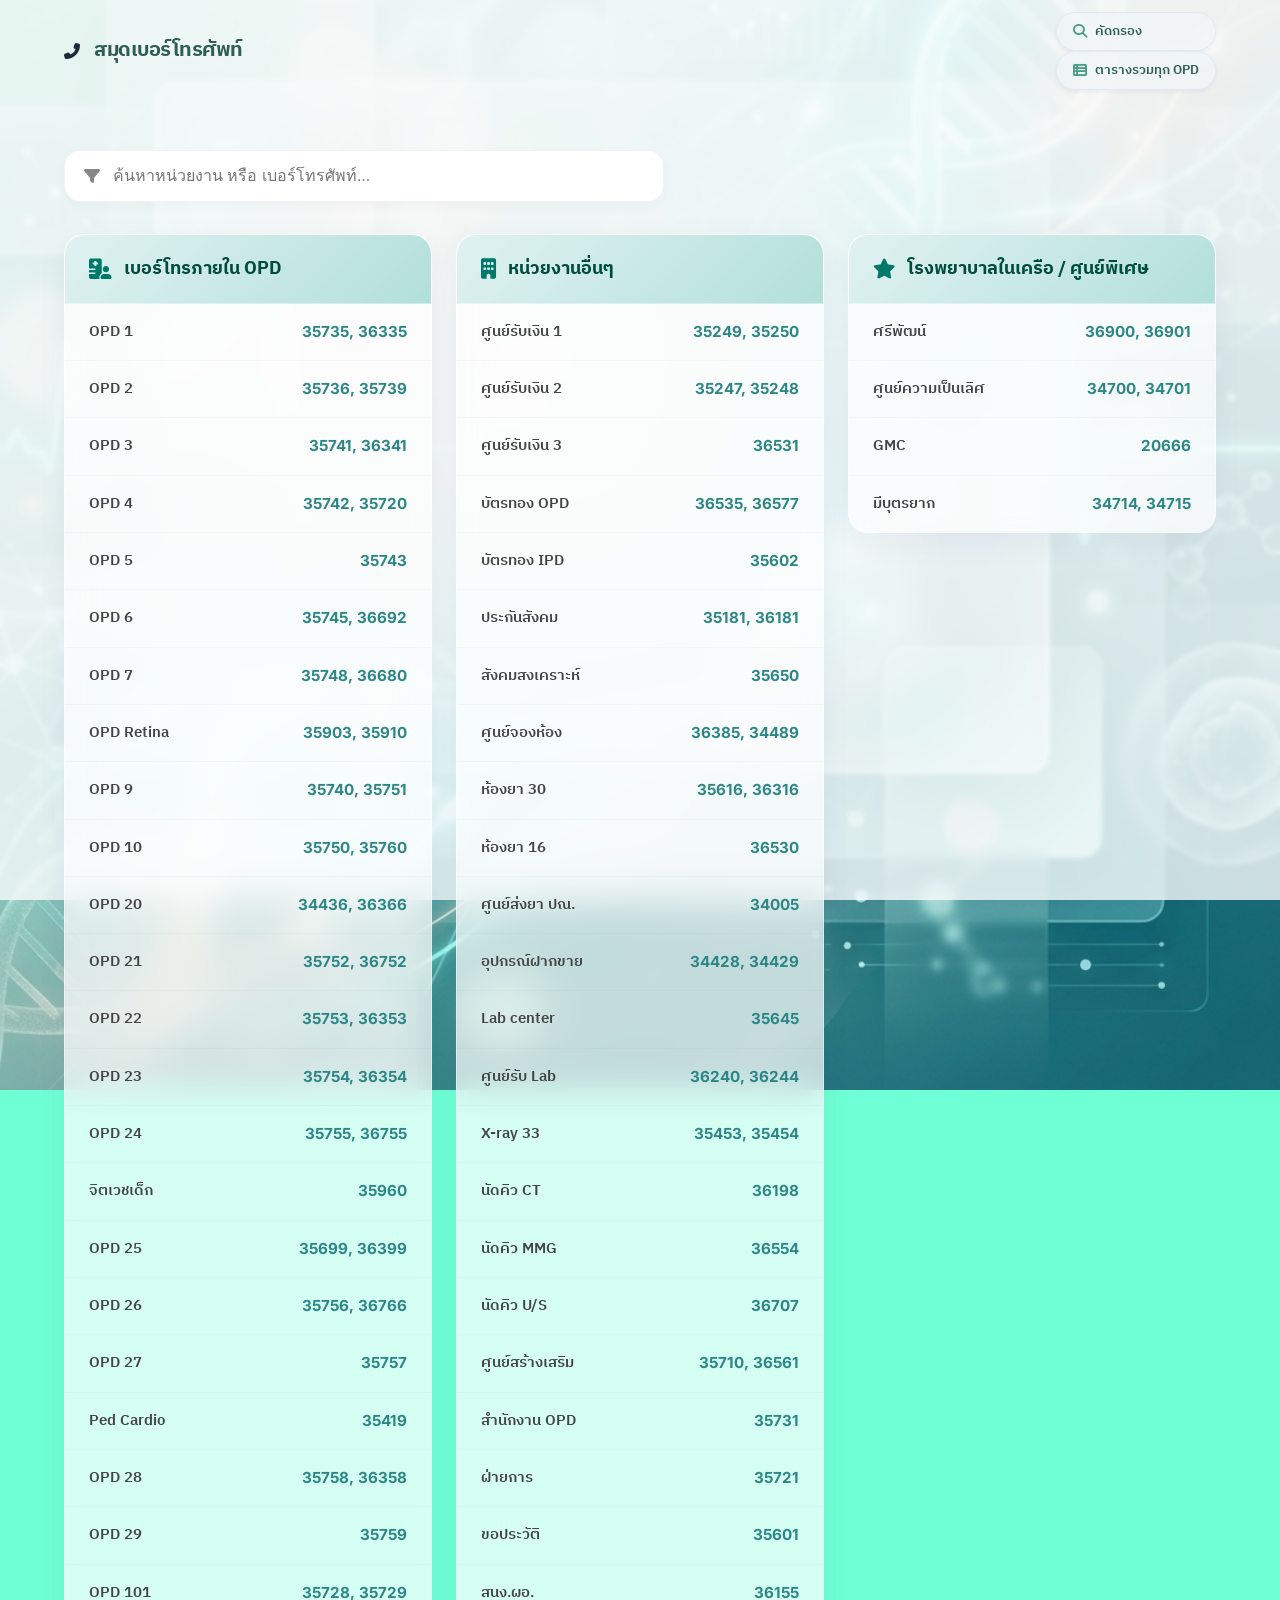
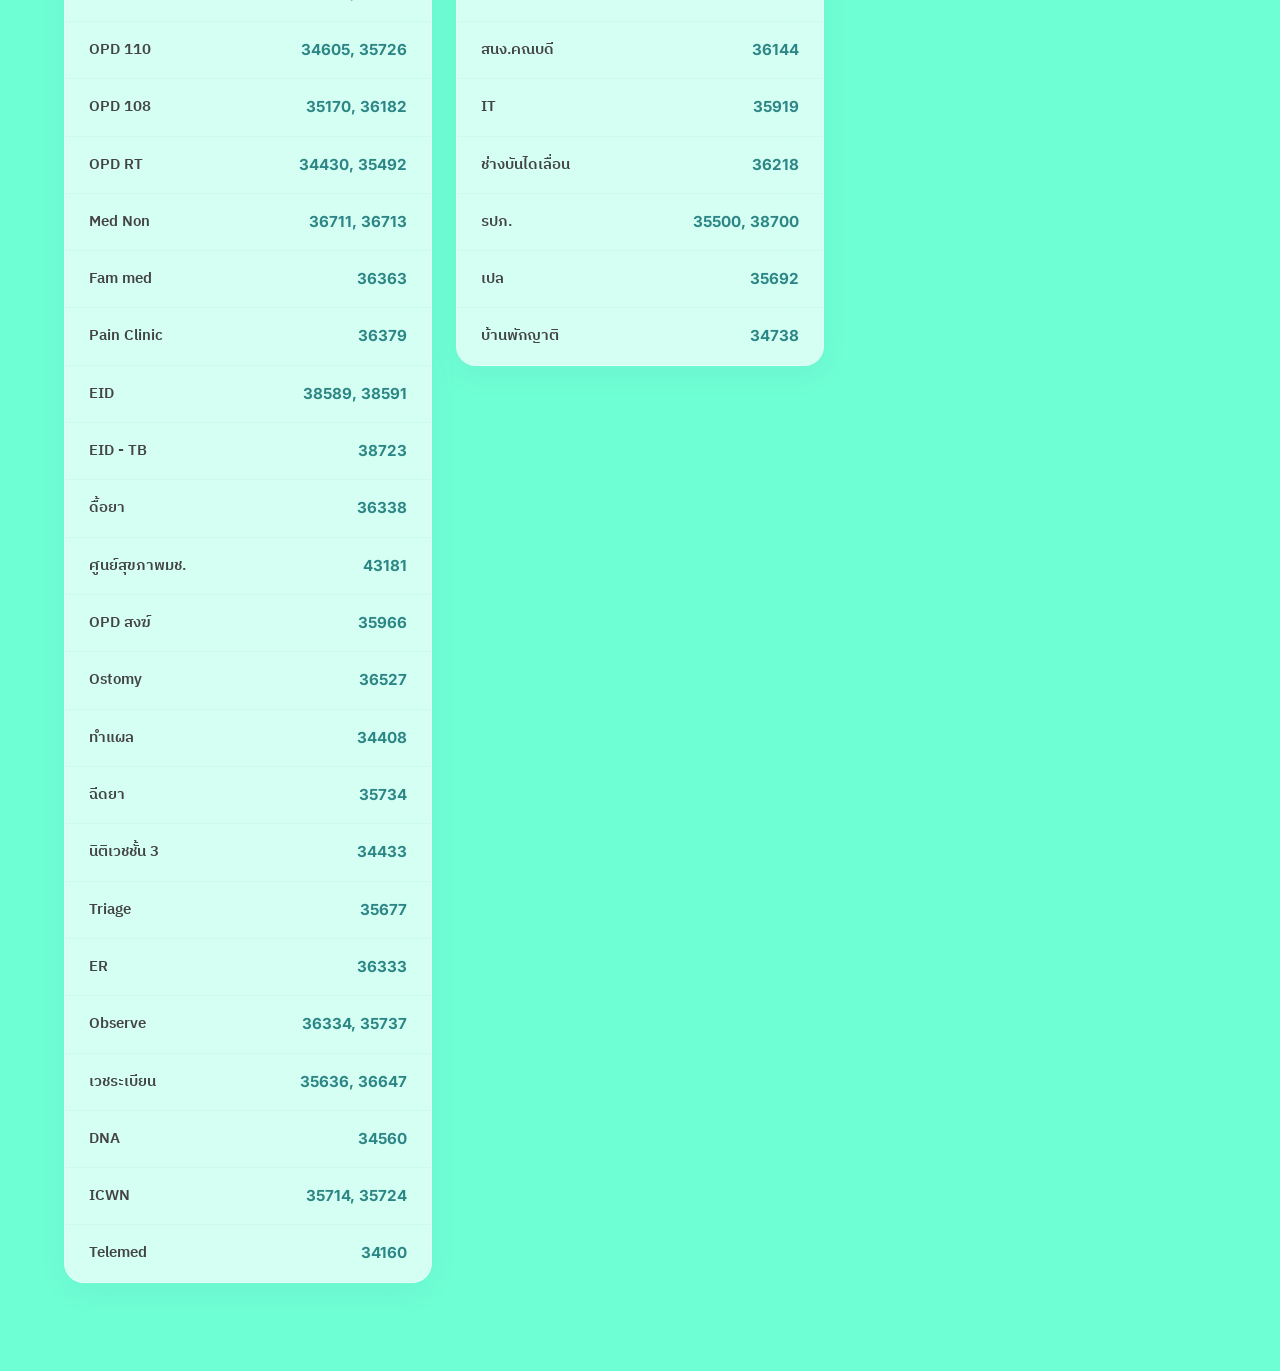
==== directory.html @ 254104d0 "Add files via upload" ====
<!DOCTYPE html>
<html lang="th">

<head>
    <meta charset="UTF-8">
    <meta name="viewport" content="width=device-width, initial-scale=1.0">
    <title>สมุดเบอร์โทรศัพท์ - Smart Screening</title>
    <link rel="stylesheet" href="style.css">
    <link rel="stylesheet" href="https://cdnjs.cloudflare.com/ajax/libs/font-awesome/6.4.0/css/all.min.css">
    <link rel="icon" type="image/png" href="favicon.png">
    <link href="https://fonts.googleapis.com/css2?family=IBM+Plex+Sans+Thai:wght@300;400;500;600;700&family=Inter:wght@300;400;500;600;700&display=swap" rel="stylesheet">
    <style>
        .directory-container {
            display: grid;
            grid-template-columns: repeat(3, 1fr);
            gap: 24px;
            margin-bottom: 40px;
            margin-top: 20px;
        }

        .directory-section {
            background: rgba(255, 255, 255, 0.7);
            backdrop-filter: blur(16px);
            -webkit-backdrop-filter: blur(16px);
            border: 1px solid rgba(255, 255, 255, 0.4);
            border-radius: 1.25rem;
            box-shadow: 0 8px 32px rgba(31, 38, 135, 0.05);
            overflow: hidden;
            height: fit-content;
            transition: all 0.3s cubic-bezier(0.34, 1.56, 0.64, 1);
        }

        .directory-section:hover {
            transform: translateY(-8px);
            border-color: #79d2bd;
            box-shadow: 0 20px 40px rgba(74, 157, 134, 0.12);
        }

        .directory-header {
            background: linear-gradient(135deg, #e0f2f1, #b2dfdb);
            padding: 1.25rem 1.5rem;
            border-bottom: 1px solid rgba(255, 255, 255, 0.3);
            display: flex;
            align-items: center;
            gap: 12px;
        }

        .directory-header i {
            color: #00796b;
            font-size: 1.25rem;
        }

        .directory-header h3 {
            font-family: 'IBM Plex Sans Thai', sans-serif;
            font-size: 1.1rem;
            font-weight: 700;
            color: #004d40;
            margin: 0;
        }

        .directory-table {
            width: 100%;
            border-collapse: collapse;
        }

        .directory-table tr {
            border-bottom: 1px solid rgba(74, 157, 134, 0.05);
            transition: background 0.2s;
        }

        .directory-table tr:hover {
            background: rgba(255, 255, 255, 0.5);
        }

        .directory-table tr:last-child {
            border-bottom: none;
        }

        .directory-table td {
            padding: 1rem 1.5rem;
            font-size: 0.95rem;
        }

        .dept-col {
            font-family: 'IBM Plex Sans Thai', sans-serif;
            color: #444;
            font-weight: 600;
            width: 55%;
        }

        .phone-col {
            text-align: right;
            font-family: 'Inter', sans-serif;
            color: #2d8686;
            font-weight: 700;
            white-space: nowrap;
        }

        .directory-search-container {
            margin-bottom: 2rem;
            max-width: 600px;
        }

        .directory-search-wrapper {
            position: relative;
        }

        .directory-search-wrapper i {
            position: absolute;
            left: 1.25rem;
            top: 50%;
            transform: translateY(-50%);
            color: #888;
        }

        .directory-search-input {
            width: 100%;
            padding: 1rem 1rem 1rem 3rem;
            border-radius: 1rem;
            border: 1px solid rgba(0, 0, 0, 0.05);
            background: white;
            font-size: 1rem;
            outline: none;
            transition: all 0.3s ease;
            box-shadow: 0 4px 12px rgba(0, 0, 0, 0.03);
        }

        .directory-search-input:focus {
            box-shadow: 0 8px 24px rgba(74, 157, 134, 0.15);
            border-color: #79d2bd;
        }

        @media (max-width: 1100px) {
            .directory-container {
                grid-template-columns: repeat(2, 1fr);
            }
        }

        @media (max-width: 768px) {
            .directory-container {
                grid-template-columns: 1fr;
            }
        }
    </style>
</head>

<body>
    <header class="top-bar">
        <div class="top-bar-inner">
            <div class="top-bar-left">
                <div class="brand">
                    <i class="fa-solid fa-phone-flip"></i>
                    <h1>สมุดเบอร์โทรศัพท์</h1>
                </div>
            </div>
            <div class="top-bar-right">
                <div class="nav-links">
                    <a href="index.html" class="nav-link">
                        <i class="fas fa-search"></i> คัดกรอง
                    </a>
                    <a href="summary.html" class="nav-link">
                        <i class="fas fa-th-list"></i> ตารางรวมทุก OPD
                    </a>
                </div>
            </div>
        </div>
    </header>

    <main id="app">
        <div class="directory-search-container">
            <div class="directory-search-wrapper">
                <i class="fas fa-filter"></i>
                <input type="text" id="directory-search" class="directory-search-input"
                    placeholder="ค้นหาหน่วยงาน หรือ เบอร์โทรศัพท์...">
            </div>
        </div>

        <div class="directory-container" id="directory-content">
            <!-- Sections will be injected here -->
        </div>
    </main>

    <script>
        document.addEventListener('DOMContentLoaded', function () {
            // Standalone Data
            const appData = {
    "conditions": [
        {
            "opd": "1",
            "day_week": "",
            "clinic": "Sx.Plastic",
            "diagnosis": "Keloid ทั่วร่างกาย"
        },
        {
            "opd": "1",
            "day_week": "",
            "clinic": "Sx.Plastic",
            "diagnosis": "จี้ไฝ\/หูด ที่อยู่บริเวณใบหน้าทั้งหมด"
        },
        {
            "opd": "1",
            "day_week": "",
            "clinic": "Sx.Plastic",
            "diagnosis": "ก้อนบริเวณใบหน้าทั้งหมด"
        },
        {
            "opd": "1",
            "day_week": "",
            "clinic": "Sx.Plastic",
            "diagnosis": "ปวดกราม\/ขากรรไกร"
        },
        {
            "opd": "1",
            "day_week": "",
            "clinic": "Sx.Plastic",
            "diagnosis": "Clef lip Clef palate"
        },
        {
            "opd": "1",
            "day_week": "Tuesday",
            "clinic": "",
            "diagnosis": "ไฝ\/ติ่งเนื้อ\/ปานดำ บริเวณใบหน้า"
        },
        {
            "opd": "1",
            "day_week": "Thursday",
            "clinic": "",
            "diagnosis": "ไฝ\/ติ่งเนื้อ\/ปานดำ บริเวณใบหน้า"
        },
        {
            "opd": "1",
            "day_week": "Tuesday",
            "clinic": "",
            "diagnosis": "หูดบริเวณมือ"
        },
        {
            "opd": "1",
            "day_week": "Thursday",
            "clinic": "",
            "diagnosis": "หูดบริเวณมือ"
        },
        {
            "opd": "1",
            "day_week": "",
            "clinic": "Sx.Plastic",
            "diagnosis": "ก้อนบริเวณใบหน้าทั้งหมดตัดที่แนวผม"
        },
        {
            "opd": "1",
            "day_week": "",
            "clinic": "Sx.Plastic",
            "diagnosis": "ก้อนบริเวณใบหู"
        },
        {
            "opd": "1",
            "day_week": "",
            "clinic": "Sx.Plastic",
            "diagnosis": "ก้อนบริเวณมือตัดที่ข้อมือ* สัปดาห์ที่สาย HAND เป็น Plastic *"
        },
        {
            "opd": "1",
            "day_week": "",
            "clinic": "Sx.Plastic",
            "diagnosis": "สาย HAND : มือและข้อมือ"
        },
        {
            "opd": "2",
            "day_week": "",
            "clinic": "Uro.Ped",
            "diagnosis": "Hypospadias"
        },
        {
            "opd": "2",
            "day_week": "",
            "clinic": "Uro.Ped",
            "diagnosis": "Epispadias"
        },
        {
            "opd": "2",
            "day_week": "",
            "clinic": "Uro.Ped",
            "diagnosis": "Phimosis"
        },
        {
            "opd": "2",
            "day_week": "",
            "clinic": "Uro.Ped",
            "diagnosis": "Undescended Testis"
        },
        {
            "opd": "2",
            "day_week": "",
            "clinic": "Uro.Ped",
            "diagnosis": "Circumcision"
        },
        {
            "opd": "2",
            "day_week": "",
            "clinic": "Neuro.Sx",
            "diagnosis": "embolization"
        },
        {
            "opd": "2",
            "day_week": "",
            "clinic": "Neuro.Sx",
            "diagnosis": "Brain tumor \/ ก้อนต่างๆในสมอง"
        },
        {
            "opd": "2",
            "day_week": "",
            "clinic": "Neuro.Sx",
            "diagnosis": "Trauma > 24 ชม. ที่มีประวัติศีรษะกระแทก"
        },
        {
            "opd": "2",
            "day_week": "",
            "clinic": "Neuro.Sx",
            "diagnosis": "Epilepsy refer for Sx."
        },
        {
            "opd": "2",
            "day_week": "",
            "clinic": "Uro.Sx.",
            "diagnosis": "เปลี่ยนสาย Foley's cath อย่างเดียว (เคสเดิม)"
        },
        {
            "opd": "2",
            "day_week": "",
            "clinic": "Uro.Sx.",
            "diagnosis": "เคสใหม่ : Retained foley's cath จากห้องไหนให้ส่งกลับห้องเดิมเพื่อพิจารณา"
        },
        {
            "opd": "2",
            "day_week": "",
            "clinic": "Uro.Sx.",
            "diagnosis": "นิ่วทางเดินปัสสาวะ : รับเฉพาะ มีประวัติการรักษา \/ บันทึกข้อความ \/ ผลยืนยันว่าเป็นนิวทางเดินปัสสาวะจริง"
        },
        {
            "opd": "2",
            "day_week": "",
            "clinic": "Uro.Sx.",
            "diagnosis": "ปัสสาวะแสบขัด"
        },
        {
            "opd": "2",
            "day_week": "",
            "clinic": "Uro.Sx.",
            "diagnosis": "ปัสสาวะปนเลือด"
        },
        {
            "opd": "2",
            "day_week": "",
            "clinic": "Uro.Sx.",
            "diagnosis": "BPH"
        },
        {
            "opd": "2",
            "day_week": "",
            "clinic": "Uro.Sx.",
            "diagnosis": "CA"
        },
        {
            "opd": "2",
            "day_week": "Wednesday",
            "clinic": "",
            "diagnosis": "หูดบริเวณอวัยวะเพศชาย"
        },
        {
            "opd": "2",
            "day_week": "Thursday",
            "clinic": "",
            "diagnosis": "หูดบริเวณอวัยวะเพศชาย"
        },
        {
            "opd": "2",
            "day_week": "Wednesday",
            "clinic": "",
            "diagnosis": "Gonorrhea : ชาย"
        },
        {
            "opd": "2",
            "day_week": "Thursday",
            "clinic": "",
            "diagnosis": "Gonorrhea : ชาย"
        },
        {
            "opd": "3",
            "day_week": "Monday",
            "clinic": "",
            "diagnosis": "หูดบริเวณอวัยวะเพศหญิง"
        },
        {
            "opd": "3",
            "day_week": "Wednesday",
            "clinic": "",
            "diagnosis": "หูดบริเวณอวัยวะเพศหญิง"
        },
        {
            "opd": "3",
            "day_week": "Friday",
            "clinic": "",
            "diagnosis": "หูดบริเวณอวัยวะเพศหญิง"
        },
        {
            "opd": "3",
            "day_week": "Monday",
            "clinic": "",
            "diagnosis": "Gonorrhea : หญิง"
        },
        {
            "opd": "3",
            "day_week": "Wednesday",
            "clinic": "",
            "diagnosis": "Gonorrhea : หญิง"
        },
        {
            "opd": "3",
            "day_week": "Friday",
            "clinic": "",
            "diagnosis": "Gonorrhea : หญิง"
        },
        {
            "opd": "3",
            "day_week": "",
            "clinic": "Gyne",
            "diagnosis": "ปวดหน่วงท้องน้อย (ไม่มี ปัสสาวะแสบขัดร่วม)"
        },
        {
            "opd": "3",
            "day_week": "",
            "clinic": "Gyne",
            "diagnosis": "เลือดออกวางช่องคลอด"
        },
        {
            "opd": "3",
            "day_week": "",
            "clinic": "Gyne",
            "diagnosis": "ตรวจภายในประจำปี"
        },
        {
            "opd": "3",
            "day_week": "",
            "clinic": "Gyne",
            "diagnosis": "UPT positive มีเลือดออกทางช่องคลอดแต่ยังไม่ได้ฝากครรภ์"
        },
        {
            "opd": "3",
            "day_week": "",
            "clinic": "Gyne",
            "diagnosis": "Herpes"
        },
        {
            "opd": "3",
            "day_week": "",
            "clinic": "Gyne",
            "diagnosis": "Cyst"
        },
        {
            "opd": "3",
            "day_week": "",
            "clinic": "Gyne",
            "diagnosis": "ประจำเดือน \/ ตกขาวผิดปกติ"
        },
        {
            "opd": "3",
            "day_week": "",
            "clinic": "Gyne",
            "diagnosis": "หูด"
        },
        {
            "opd": "3",
            "day_week": "",
            "clinic": "Gyne",
            "diagnosis": "คลำพบก้อนบริเวณอวัยวะเพศ"
        },
        {
            "opd": "3",
            "day_week": "",
            "clinic": "Gyne",
            "diagnosis": "คลำพบก้อนบริเวณขาหนีบในตำแหน่งใกล้อวัยวะเพศ"
        },
        {
            "opd": "3",
            "day_week": "",
            "clinic": "Onco Gyne",
            "diagnosis": "Refer for CMT"
        },
        {
            "opd": "3",
            "day_week": "",
            "clinic": "Onco Gyne",
            "diagnosis": "Refer for Sx."
        },
        {
            "opd": "4",
            "day_week": "",
            "clinic": "ANC",
            "diagnosis": "ฝากครรภ์"
        },
        {
            "opd": "4",
            "day_week": "",
            "clinic": "ANC",
            "diagnosis": "U\/S"
        },
        {
            "opd": "4",
            "day_week": "",
            "clinic": "ANC",
            "diagnosis": "Amniocentesis"
        },
        {
            "opd": "4",
            "day_week": "",
            "clinic": "ANC",
            "diagnosis": "Cordocentesis"
        },
        {
            "opd": "4",
            "day_week": "",
            "clinic": "ANC",
            "diagnosis": "ให้คำปรึกษากรณีตั้งครรภ์ไม่พร้อม"
        },
        {
            "opd": "5",
            "day_week": "",
            "clinic": "Uro Gyne",
            "diagnosis": "POP"
        },
        {
            "opd": "5",
            "day_week": "",
            "clinic": "Uro Gyne",
            "diagnosis": "Cystocele"
        },
        {
            "opd": "5",
            "day_week": "",
            "clinic": "Uro Gyne",
            "diagnosis": "Vaginal stenosis"
        },
        {
            "opd": "5",
            "day_week": "",
            "clinic": "Uro Gyne",
            "diagnosis": "Uterine prolapse"
        },
        {
            "opd": "5",
            "day_week": "",
            "clinic": "Uro Gyne",
            "diagnosis": "Refer for Hysteroscopy"
        },
        {
            "opd": "5",
            "day_week": "",
            "clinic": "Uro Gyne",
            "diagnosis": "Refer for Cystectomy"
        },
        {
            "opd": "5",
            "day_week": "",
            "clinic": "Uro Gyne",
            "diagnosis": "Refer for Pessary"
        },
        {
            "opd": "5",
            "day_week": "",
            "clinic": "วางแผนครอบครัว",
            "diagnosis": "เตรียมความพร้อมก่อนมีบุตร"
        },
        {
            "opd": "5",
            "day_week": "",
            "clinic": "วางแผนครอบครัว",
            "diagnosis": "คุมกำเนิดมาตลอดเตรียมวางแผนมีบุตร"
        },
        {
            "opd": "6",
            "day_week": "",
            "clinic": "ภูมิแพ้",
            "diagnosis": "ภูมิแพ้ในระบบทางเดินหายใจ"
        },
        {
            "opd": "6",
            "day_week": "",
            "clinic": "ภูมิแพ้",
            "diagnosis": "ปรึกษาเรื่องการผ่าตัด Thyroid"
        },
        {
            "opd": "6",
            "day_week": "",
            "clinic": "ภูมิแพ้",
            "diagnosis": "ปรึกษาเรื่องการผ่าตัด Tonsils"
        },
        {
            "opd": "6",
            "day_week": "",
            "clinic": "ภูมิแพ้",
            "diagnosis": "ต่อม Adenoid โต"
        },
        {
            "opd": "6",
            "day_week": "",
            "clinic": "ภูมิแพ้",
            "diagnosis": "ผู้ป่วยมีอาการในระบบทางเดินหายใจที่ไม่มีไข้ร่วม"
        },
        {
            "opd": "6",
            "day_week": "",
            "clinic": "ภูมิแพ้",
            "diagnosis": "Skin Test - มีเฉพาะ test พื้นฐาน 9 test"
        },
        {
            "opd": "6",
            "day_week": "",
            "clinic": "ENT Ped",
            "diagnosis": "ปรึกษาเรื่องการผ่าตัด Thyid"
        },
        {
            "opd": "6",
            "day_week": "",
            "clinic": "ENT Ped",
            "diagnosis": "ปรึกษาเรื่องการผ่าตัด Tonsils"
        },
        {
            "opd": "6",
            "day_week": "",
            "clinic": "ENT Ped",
            "diagnosis": "ต่อม Adenoid โต"
        },
        {
            "opd": "6",
            "day_week": "",
            "clinic": "ENT Ped",
            "diagnosis": "ผู้ป่วยมีอาการในระบบทางเดินหายใจที่ไม่มีไข้ร่วม"
        },
        {
            "opd": "6",
            "day_week": "",
            "clinic": "นอนกรน OSA",
            "diagnosis": "Sleep test"
        },
        {
            "opd": "6",
            "day_week": "",
            "clinic": "นอนกรน OSA",
            "diagnosis": "นอนกรน"
        },
        {
            "opd": "6",
            "day_week": "",
            "clinic": "นอนกรน OSA",
            "diagnosis": "หยุดหายใจขณะหลับ"
        },
        {
            "opd": "6",
            "day_week": "",
            "clinic": "นอนกรน OSA",
            "diagnosis": "CPAP"
        },
        {
            "opd": "6",
            "day_week": "",
            "clinic": "ENT Tumor",
            "diagnosis": "มะเร็ง หู คอ จมูก"
        },
        {
            "opd": "6",
            "day_week": "",
            "clinic": "ENT Tumor",
            "diagnosis": "ก้อนบริเวณคอด้านหน้า"
        },
        {
            "opd": "6",
            "day_week": "",
            "clinic": "Sinus",
            "diagnosis": "Sinusitis"
        },
        {
            "opd": "6",
            "day_week": "",
            "clinic": "Sinus",
            "diagnosis": "ปรึกษาเรื่องการผ่าตัด Sinus"
        },
        {
            "opd": "6",
            "day_week": "",
            "clinic": "Sinus",
            "diagnosis": "ปรึกษาเรื่องการผ่าตัด Thyroid"
        },
        {
            "opd": "6",
            "day_week": "",
            "clinic": "Sinus",
            "diagnosis": "ปรึกษาเรื่องการผ่าตัด Tonsils"
        },
        {
            "opd": "6",
            "day_week": "",
            "clinic": "Sinus",
            "diagnosis": "ต่อม Adenoid โต"
        },
        {
            "opd": "6",
            "day_week": "",
            "clinic": "Sinus",
            "diagnosis": "ผู้ป่วยมีอาการในระบบทางเดินหายใจที่ไม่มีไข้ร่วม"
        },
        {
            "opd": "6",
            "day_week": "",
            "clinic": "โสตประสาทหู",
            "diagnosis": "การได้ยินลดลง"
        },
        {
            "opd": "6",
            "day_week": "",
            "clinic": "โสตประสาทหู",
            "diagnosis": "มีเสียงดังในหู่"
        },
        {
            "opd": "6",
            "day_week": "",
            "clinic": "โสตประสาทหู",
            "diagnosis": "Otitis"
        },
        {
            "opd": "6",
            "day_week": "",
            "clinic": "โสตประสาทหู",
            "diagnosis": "Otorrhea"
        },
        {
            "opd": "6",
            "day_week": "",
            "clinic": "โสตประสาทหู",
            "diagnosis": "Peripheral Vertigo"
        },
        {
            "opd": "6",
            "day_week": "",
            "clinic": "เครื่องช่วยฟัง",
            "diagnosis": "รับทั้ง New case และเคสเดิมต้องพบแพทย์เพื่อประเมินการได้ยินก่อน"
        },
        {
            "opd": "7",
            "day_week": "Monday",
            "clinic": "",
            "diagnosis": "ไฝ\/ติ่งเนื้อ ใกล้ดวงตา"
        },
        {
            "opd": "7",
            "day_week": "Tuesday",
            "clinic": "",
            "diagnosis": "ไฝ\/ติ่งเนื้อ ใกล้ดวงตา"
        },
        {
            "opd": "7",
            "day_week": "Wednesday",
            "clinic": "",
            "diagnosis": "ไฝ\/ติ่งเนื้อ ใกล้ดวงตา"
        },
        {
            "opd": "7",
            "day_week": "Friday",
            "clinic": "",
            "diagnosis": "ไฝ\/ติ่งเนื้อ ใกล้ดวงตา"
        },
        {
            "opd": "Retina",
            "day_week": "",
            "clinic": "จอประสาทตา",
            "diagnosis": "IOL Subluxation"
        },
        {
            "opd": "Retina",
            "day_week": "",
            "clinic": "จอประสาทตา",
            "diagnosis": "IOFB"
        },
        {
            "opd": "Retina",
            "day_week": "",
            "clinic": "จอประสาทตา",
            "diagnosis": "Endophthalmitis"
        },
        {
            "opd": "Retina",
            "day_week": "",
            "clinic": "จอประสาทตา",
            "diagnosis": "DR:Diabetic Retinopathy"
        },
        {
            "opd": "Retina",
            "day_week": "",
            "clinic": "จอประสาทตา",
            "diagnosis": "DME : Diabetic Macular Edema"
        },
        {
            "opd": "Retina",
            "day_week": "",
            "clinic": "จอประสาทตา",
            "diagnosis": "PDR : Proliferative Diabetic Retinopathy"
        },
        {
            "opd": "Retina",
            "day_week": "",
            "clinic": "จอประสาทตา",
            "diagnosis": "MH : Macular Hole"
        },
        {
            "opd": "Retina",
            "day_week": "",
            "clinic": "จอประสาทตา",
            "diagnosis": "RD:Retinal Detachment"
        },
        {
            "opd": "Retina",
            "day_week": "",
            "clinic": "จอประสาทตา",
            "diagnosis": "RRD: : Rhegmatogenous Retinal Detachment"
        },
        {
            "opd": "Retina",
            "day_week": "",
            "clinic": "จอประสาทตา",
            "diagnosis": "ERM : Epiretinal Membrane"
        },
        {
            "opd": "9",
            "day_week": "Monday",
            "clinic": "",
            "diagnosis": "ไฝ\/ติ่งเนื้อ\/หูด ประสงค์รักษาด้วยยา"
        },
        {
            "opd": "9",
            "day_week": "Tuesday",
            "clinic": "",
            "diagnosis": "ไฝ\/ติ่งเนื้อ\/หูด ประสงค์รักษาด้วยยา"
        },
        {
            "opd": "9",
            "day_week": "Wednesday",
            "clinic": "",
            "diagnosis": "ไฝ\/ติ่งเนื้อ\/หูด ประสงค์รักษาด้วยยา"
        },
        {
            "opd": "9",
            "day_week": "Thursday",
            "clinic": "",
            "diagnosis": "ไฝ\/ติ่งเนื้อ\/หูด ประสงค์รักษาด้วยยา"
        },
        {
            "opd": "9",
            "day_week": "Friday",
            "clinic": "",
            "diagnosis": "ไฝ\/ติ่งเนื้อ\/หูด ประสงค์รักษาด้วยยา"
        },
        {
            "opd": "9",
            "day_week": "Tuesday",
            "clinic": "",
            "diagnosis": "Adrenal mass Adrenal Vein Sampling (AVS)"
        },
        {
            "opd": "9",
            "day_week": "Thursday",
            "clinic": "",
            "diagnosis": "Adrenal mass Adrenal Vein Sampling (AVS)"
        },
        {
            "opd": "9",
            "day_week": "Tuesday",
            "clinic": "",
            "diagnosis": "Adrenal mass Biopsy"
        },
        {
            "opd": "9",
            "day_week": "Thursday",
            "clinic": "",
            "diagnosis": "Adrenal mass Biopsy"
        },
        {
            "opd": "9",
            "day_week": "",
            "clinic": "Neuro.Med",
            "diagnosis": "Refer Neuro med มหาราชฯ ครั้งแรก"
        },
        {
            "opd": "9",
            "day_week": "",
            "clinic": "Neuro.Med",
            "diagnosis": "ผู้ป่วยประสงค์ย้ายมารับการรักษาต่อเนื่องเกี่ยวกับ"
        },
        {
            "opd": "9",
            "day_week": "",
            "clinic": "Neuro.Med",
            "diagnosis": "อายุรกรรมทางระบบประสาท เช่น Stroke Dementia"
        },
        {
            "opd": "9",
            "day_week": "",
            "clinic": "Neuro.Med",
            "diagnosis": "Parkinson Migraine เป็นต้น"
        },
        {
            "opd": "9",
            "day_week": "",
            "clinic": "Neuro.Med",
            "diagnosis": "ผู้ป่วยใหม่สงสัยโรคอายุรกรรมทางระบบประสาท"
        },
        {
            "opd": "9",
            "day_week": "",
            "clinic": "Neuro.Med",
            "diagnosis": "ผู้ป่วยเดิม OPD21(Neuro) ผิดนัดเกิน 1 ปี"
        },
        {
            "opd": "9",
            "day_week": "",
            "clinic": "Hemato",
            "diagnosis": "Refer Hemato มหาราชฯ"
        },
        {
            "opd": "9",
            "day_week": "",
            "clinic": "Hemato",
            "diagnosis": "Lab CBC ผิดปกติประสงค์พบแพทย์"
        },
        {
            "opd": "9",
            "day_week": "",
            "clinic": "Hemato",
            "diagnosis": "ผู้ป่วยประสงค์ย้ายมารับการรักษาต่อเนื่องเกี่ยวกับอายุรกรรมโรคเลือด"
        },
        {
            "opd": "9",
            "day_week": "",
            "clinic": "Hemato",
            "diagnosis": "ผู้ป่วยเดิม OPD23(Hemato) ผิดนัดมีอาการ \/ ยาหมด"
        },
        {
            "opd": "9",
            "day_week": "",
            "clinic": "Cardio",
            "diagnosis": "Refer Cardio มหาราชฯ"
        },
        {
            "opd": "9",
            "day_week": "",
            "clinic": "Cardio",
            "diagnosis": "ผล EKG Abnormal"
        },
        {
            "opd": "9",
            "day_week": "",
            "clinic": "Cardio",
            "diagnosis": "ผู้ป่วยประสงค์ย้ายมารับการรักษาต่อเนื่องเกี่ยวกับอายุรกรรมโรคหัวใจ แต่ไม่มีประวัติการักษา \/บันทึกข้อความ \/ หนังสือส่งตัว"
        },
        {
            "opd": "9",
            "day_week": "",
            "clinic": "Cardio",
            "diagnosis": "ผู้ป่วยเดิม OPD22(Cardio) ผิดนัดมีอาการ \/ ยาหมด"
        },
        {
            "opd": "9",
            "day_week": "",
            "clinic": "Endocine",
            "diagnosis": "ผู้ป่วยใหม่ประสงค์ย้ายมารักษาต่อมีเอกสาร refer บันทึกข้อความ \/ ประวัติการรักษาที่ ไม่ได้ระบุ I131"
        },
        {
            "opd": "9",
            "day_week": "",
            "clinic": "Endocine",
            "diagnosis": "โรคอ้วน"
        },
        {
            "opd": "9",
            "day_week": "",
            "clinic": "Endocine",
            "diagnosis": "ผู้ป่วยประสงค์ย้ายมารับการรักษาต่อเนื่องเกี่ยวกับ อายุรกรรมต่อมไร้ท่อหรือไทรอยด์ แต่ไม่มีประวัติการรักษา \/ บันทึกข้อความ \/ หนังสือส่งตัว"
        },
        {
            "opd": "9",
            "day_week": "",
            "clinic": "Onco",
            "diagnosis": "Refer Oncologist"
        },
        {
            "opd": "9",
            "day_week": "",
            "clinic": "Onco",
            "diagnosis": "Multiple metastasis"
        },
        {
            "opd": "9",
            "day_week": "",
            "clinic": "Onco",
            "diagnosis": "CMT"
        },
        {
            "opd": "9",
            "day_week": "",
            "clinic": "Onco",
            "diagnosis": "Systemic therapy"
        },
        {
            "opd": "9",
            "day_week": "",
            "clinic": "Onco",
            "diagnosis": "Target therapy"
        },
        {
            "opd": "9",
            "day_week": "",
            "clinic": "Onco",
            "diagnosis": "New Case CA refer consult for palliative"
        },
        {
            "opd": "9",
            "day_week": "",
            "clinic": "Onco",
            "diagnosis": "New Case CA refer consult for pain clinic"
        },
        {
            "opd": "9",
            "day_week": "",
            "clinic": "Nephro",
            "diagnosis": "Refer Nephro มหาราชฯ"
        },
        {
            "opd": "9",
            "day_week": "",
            "clinic": "Nephro",
            "diagnosis": "ค่าไตผิดปกติประสงค์พบแพทย์"
        },
        {
            "opd": "9",
            "day_week": "",
            "clinic": "Nephro",
            "diagnosis": "ปัสสาวะมีลักษณะผิดปกติ เช่น ปัสสาวะเป็นฟอง ปัสสาวะบ่อย ปัสสาวะสีเข้ม แต่ไม่มี อาการปวดหน่วงท้องน้อย \/ ปัสสาวะแสบขัดร่วม"
        },
        {
            "opd": "9",
            "day_week": "",
            "clinic": "Nephro",
            "diagnosis": "ผู้ป่วยประสงค์ย้ายมารับการรักษาต่อเนื่องเกี่ยวกับอายุรกรรมโรคไต"
        },
        {
            "opd": "9",
            "day_week": "",
            "clinic": "Nephro",
            "diagnosis": "ผู้ป่วยเดิม OPD26(Nephro) ผิดนัดนัดมีอาการ \/ ยาหมด"
        },
        {
            "opd": "9",
            "day_week": "",
            "clinic": "GI",
            "diagnosis": "Refer GI med มหาราชฯ"
        },
        {
            "opd": "9",
            "day_week": "",
            "clinic": "GI",
            "diagnosis": "Stool occult blood positive ประสงค์พบแพทย์"
        },
        {
            "opd": "9",
            "day_week": "",
            "clinic": "GI",
            "diagnosis": "ผู้ป่วยประสงค์ย้ายมารับการรักษาต่อเนื่องเกี่ยวกับอายุรกรรมโรคทางเดินอาหาร"
        },
        {
            "opd": "9",
            "day_week": "",
            "clinic": "GI",
            "diagnosis": "ผู้ป่วยเดิม OPD23(GI) ผิดนัดมีอาการ \/ ยาหมด"
        },
        {
            "opd": "9",
            "day_week": "",
            "clinic": "Rheumato",
            "diagnosis": "Refer Rheumatologist มหาราชฯ"
        },
        {
            "opd": "9",
            "day_week": "",
            "clinic": "Rheumato",
            "diagnosis": "มีอาการปวดข้อต่างๆตามร่างกายหลายข้อร่วมกัน"
        },
        {
            "opd": "9",
            "day_week": "",
            "clinic": "Rheumato",
            "diagnosis": "ผู้ป่วยประสงค์ย้ายมารับการรักษาต่อเนื่องเกี่ยวกับอายุรกรรมโรคข้อและรูมาติสซั่ม"
        },
        {
            "opd": "9",
            "day_week": "",
            "clinic": "Rheumato",
            "diagnosis": "ผู้ป่วยเดิม OPD22(Rheumato) ผิดนัดมีอาการ \/ ยาหมด"
        },
        {
            "opd": "9",
            "day_week": "",
            "clinic": "Chest",
            "diagnosis": "Refer Chest med มหาราชฯ"
        },
        {
            "opd": "9",
            "day_week": "",
            "clinic": "Chest",
            "diagnosis": "ผู้ป่วยประสงค์ย้ายมารับการรักษาต่อเนื่องเกี่ยวกับอายุรกรรมโรคปอด"
        },
        {
            "opd": "9",
            "day_week": "",
            "clinic": "Chest",
            "diagnosis": "ผู้ป่วยเดิม OPD22(Chest) ผิดนัดมีอาการ \/ ยาหมด"
        },
        {
            "opd": "10",
            "day_week": "",
            "clinic": "Spine",
            "diagnosis": "Refer Ortho Spine มหาราชฯ"
        },
        {
            "opd": "10",
            "day_week": "",
            "clinic": "Spine",
            "diagnosis": "กระดูกหลังคด"
        },
        {
            "opd": "10",
            "day_week": "",
            "clinic": "Spine",
            "diagnosis": "กระดูกทับเส้นประสาท"
        },
        {
            "opd": "10",
            "day_week": "",
            "clinic": "Spine",
            "diagnosis": "ผู้ป่วยประสงค์ย้ายมารับการรักษาต่อเนื่องเกี่ยวกับโรคกระดูก ข้อ เอ็น และกล้ามเนื้อ"
        },
        {
            "opd": "10",
            "day_week": "",
            "clinic": "Spine",
            "diagnosis": "ผู้ป่วยเดิม OPD10 ผิดนัดมีอาการ \/ ยาหมด"
        },
        {
            "opd": "10",
            "day_week": "",
            "clinic": "Hand",
            "diagnosis": "Refer Ortho HAND มหาราชฯ"
        },
        {
            "opd": "10",
            "day_week": "",
            "clinic": "Hand",
            "diagnosis": "Lesion บริเวณมือและข้อมือ เช่น ก้อน \/ แผล เป็นต้น"
        },
        {
            "opd": "10",
            "day_week": "",
            "clinic": "Hand",
            "diagnosis": "ผู้ป่วยประสงค์ย้ายมารับการรักษาต่อเนื่องเกี่ยวกับโรคกระดูก ข้อ เอ็น และกล้ามเนื้อ"
        },
        {
            "opd": "10",
            "day_week": "",
            "clinic": "Hand",
            "diagnosis": "ผู้ป่วยเดิม OPD10 ผิดนัดมีอาการ \/ ยาหมด"
        },
        {
            "opd": "10",
            "day_week": "",
            "clinic": "Adult",
            "diagnosis": "Refer Ortho มหาราชฯ"
        },
        {
            "opd": "10",
            "day_week": "",
            "clinic": "Adult",
            "diagnosis": "ปวดเข่า เข่าเสื่อม"
        },
        {
            "opd": "10",
            "day_week": "",
            "clinic": "Adult",
            "diagnosis": "กระดูกพรุน"
        },
        {
            "opd": "10",
            "day_week": "",
            "clinic": "Adult",
            "diagnosis": "ผู้ป่วยประสงค์ย้ายมารับการรักษาต่อเนื่องเกี่ยวกับโรคกระดูก ข้อ เอ็น และกล้ามเนื้อ"
        },
        {
            "opd": "10",
            "day_week": "",
            "clinic": "Adult",
            "diagnosis": "ผู้ป่วยเดิม OPD10 ผิดนัดมีอาการ \/ ยาหมด"
        },
        {
            "opd": "10",
            "day_week": "",
            "clinic": "Trauma",
            "diagnosis": "Refer Ortho Trauma มหาราชฯ"
        },
        {
            "opd": "10",
            "day_week": "",
            "clinic": "Trauma",
            "diagnosis": "กระดูกหักจากการประสบอุบัติเหตุ"
        },
        {
            "opd": "10",
            "day_week": "",
            "clinic": "Trauma",
            "diagnosis": "ACL injury"
        },
        {
            "opd": "10",
            "day_week": "",
            "clinic": "Trauma",
            "diagnosis": "ผู้ป่วยประสงค์ย้ายมารับการรักษาต่อเนื่องเกี่ยวกับโรคกระดูก ข้อ เอ็น และกล้ามเนื้อ"
        },
        {
            "opd": "10",
            "day_week": "",
            "clinic": "Trauma",
            "diagnosis": "ผู้ป่วยเดิม OPD10 ผิดนัดมีอาการ \/ ยาหมด"
        },
        {
            "opd": "10",
            "day_week": "",
            "clinic": "Ortho Tumor",
            "diagnosis": "Refer Ortho Tumor มหาราชฯ"
        },
        {
            "opd": "10",
            "day_week": "",
            "clinic": "Ortho Tumor",
            "diagnosis": "มะเร็งที่มีการแพร่กระจายไปยังกระดูก"
        },
        {
            "opd": "10",
            "day_week": "",
            "clinic": "Ortho Tumor",
            "diagnosis": "ก้อนบริเวณกระดูก"
        },
        {
            "opd": "10",
            "day_week": "",
            "clinic": "Ortho Tumor",
            "diagnosis": "ผู้ป่วยประสงค์ย้ายมารับการรักษาต่อเนื่องเกี่ยวกับโรคกระดูก ข้อ เอ็น และกล้ามเนื้อ"
        },
        {
            "opd": "10",
            "day_week": "",
            "clinic": "Ortho Tumor",
            "diagnosis": "ผู้ป่วยเดิม OPD10 ผิดนัดมีอาการ \/ ยาหมด"
        },
        {
            "opd": "10",
            "day_week": "",
            "clinic": "Foot",
            "diagnosis": "Refer Ortho มหาราชฯ"
        },
        {
            "opd": "10",
            "day_week": "",
            "clinic": "Foot",
            "diagnosis": "รองช้ำ"
        },
        {
            "opd": "10",
            "day_week": "",
            "clinic": "Foot",
            "diagnosis": "เท้าแบน"
        },
        {
            "opd": "10",
            "day_week": "",
            "clinic": "Foot",
            "diagnosis": "ผู้ป่วยประสงค์ย้ายมารับการรักษาต่อเนื่องเกี่ยวกับโรคกระดูก ข้อ เอ็น และกล้ามเนื้อ"
        },
        {
            "opd": "10",
            "day_week": "",
            "clinic": "Foot",
            "diagnosis": "ผู้ป่วยเดิม OPD10 ผิดนัดมีอาการ \/ ยาหมด"
        },
        {
            "opd": "10",
            "day_week": "",
            "clinic": "Ankle",
            "diagnosis": "Refer Ortho มหาราชฯ"
        },
        {
            "opd": "10",
            "day_week": "",
            "clinic": "Ankle",
            "diagnosis": "รองช้ำ"
        },
        {
            "opd": "10",
            "day_week": "",
            "clinic": "Ankle",
            "diagnosis": "เท้าแบน"
        },
        {
            "opd": "10",
            "day_week": "",
            "clinic": "Ankle",
            "diagnosis": "ผู้ป่วยประสงค์ย้ายมารับการรักษาต่อเนื่องเกี่ยวกับโรคกระดูก ข้อ เอ็น และกล้ามเนื้อ"
        },
        {
            "opd": "10",
            "day_week": "",
            "clinic": "Ankle",
            "diagnosis": "ผู้ป่วยเดิม OPD10 ผิดนัดมีอาการ \/ ยาหมด"
        },
        {
            "opd": "10",
            "day_week": "",
            "clinic": "Ankle",
            "diagnosis": "เท้าปุก"
        },
        {
            "opd": "10",
            "day_week": "",
            "clinic": "Ankle",
            "diagnosis": "เท้าแบน"
        },
        {
            "opd": "10",
            "day_week": "",
            "clinic": "Foot",
            "diagnosis": "เท้าปุก"
        },
        {
            "opd": "10",
            "day_week": "",
            "clinic": "Foot",
            "diagnosis": "เท้าแบน"
        },
        {
            "opd": "21",
            "day_week": "Monday",
            "clinic": "",
            "diagnosis": "Adrenal mass Adrenal Vein Sampling (AVS)"
        },
        {
            "opd": "21",
            "day_week": "Wednesday",
            "clinic": "",
            "diagnosis": "Adrenal mass Adrenal Vein Sampling (AVS)"
        },
        {
            "opd": "21",
            "day_week": "Friday",
            "clinic": "",
            "diagnosis": "Adrenal mass Adrenal Vein Sampling (AVS)"
        },
        {
            "opd": "21",
            "day_week": "Monday",
            "clinic": "",
            "diagnosis": "Adrenal mass Biopsy"
        },
        {
            "opd": "21",
            "day_week": "Wednesday",
            "clinic": "",
            "diagnosis": "Adrenal mass Biopsy"
        },
        {
            "opd": "21",
            "day_week": "Friday",
            "clinic": "",
            "diagnosis": "Adrenal mass Biopsy"
        },
        {
            "opd": "21",
            "day_week": "Tuesday",
            "clinic": "Skin.Med",
            "diagnosis": "ปานแดง ต้องการ Laser"
        },
        {
            "opd": "21",
            "day_week": "Thursday",
            "clinic": "Skin.Med",
            "diagnosis": "ปานแดง ต้องการ Laser"
        },
        {
            "opd": "25",
            "day_week": "",
            "clinic": "ทันตกรรม",
            "diagnosis": "ขูดหินปูน"
        },
        {
            "opd": "25",
            "day_week": "",
            "clinic": "ทันตกรรม",
            "diagnosis": "อุนฟัน"
        },
        {
            "opd": "25",
            "day_week": "",
            "clinic": "ทันตกรรม",
            "diagnosis": "ถอนฟัน"
        },
        {
            "opd": "26",
            "day_week": "Friday",
            "clinic": "Skin.Med",
            "diagnosis": "ปานแดง ต้องการ Laser"
        },
        {
            "opd": "26",
            "day_week": "",
            "clinic": "Skin",
            "diagnosis": "Refer Skin med มหาราชฯ ครั้งแรก"
        },
        {
            "opd": "26",
            "day_week": "",
            "clinic": "Skin",
            "diagnosis": "ผู้ป่วยประสงค์ย้ายมารับการรักษาต่อเนื่องเกี่ยวกับอายุรกรรมโรคผิวหนัง"
        },
        {
            "opd": "9",
            "day_week": "",
            "clinic": "Skin",
            "diagnosis": "ผู้ป่วยเดิม OPD26(Skin) ผิดนัดเกิน 1 ปี"
        },
        {
            "opd": "9",
            "day_week": "",
            "clinic": "Sx.HBP",
            "diagnosis": "TACE"
        },
        {
            "opd": "9",
            "day_week": "",
            "clinic": "Sx.HBP",
            "diagnosis": "PTBD"
        },
        {
            "opd": "101",
            "day_week": "",
            "clinic": "Sx.HBP",
            "diagnosis": "RFA"
        },
        {
            "opd": "101",
            "day_week": "",
            "clinic": "Sx.HBP",
            "diagnosis": "MWA"
        },
        {
            "opd": "101",
            "day_week": "",
            "clinic": "Sx.HBP",
            "diagnosis": "ICGR15"
        },
        {
            "opd": "101",
            "day_week": "",
            "clinic": "Sx.HBP",
            "diagnosis": "HIPEC"
        },
        {
            "opd": "101",
            "day_week": "",
            "clinic": "Sx.HBP",
            "diagnosis": "Symptomatic gall stone"
        },
        {
            "opd": "101",
            "day_week": "",
            "clinic": "Sx.HBP",
            "diagnosis": "Acute pancreatitis without retain ampullary \/ common bile duct stone"
        },
        {
            "opd": "101",
            "day_week": "",
            "clinic": "Sx.HBP",
            "diagnosis": "Intrahepatic duct stone"
        },
        {
            "opd": "101",
            "day_week": "",
            "clinic": "Sx.HBP",
            "diagnosis": "Acute cholecystitis without common bile duct stone"
        },
        {
            "opd": "101",
            "day_week": "",
            "clinic": "Sx.GI",
            "diagnosis": "Hemorrhoid"
        },
        {
            "opd": "101",
            "day_week": "",
            "clinic": "Sx.GI",
            "diagnosis": "Appendicitis"
        },
        {
            "opd": "101",
            "day_week": "",
            "clinic": "Sx.GI",
            "diagnosis": "Bowel obstruction"
        },
        {
            "opd": "101",
            "day_week": "",
            "clinic": "Sx.GI",
            "diagnosis": "Fistula in ano"
        },
        {
            "opd": "101",
            "day_week": "",
            "clinic": "Sx.GI",
            "diagnosis": "GIST"
        },
        {
            "opd": "101",
            "day_week": "",
            "clinic": "Sx.GI",
            "diagnosis": "มะเร็งทางเดินอาหาร refer for Sx."
        },
        {
            "opd": "101",
            "day_week": "",
            "clinic": "Sx.GI",
            "diagnosis": "Inguinal Hernia"
        },
        {
            "opd": "101",
            "day_week": "",
            "clinic": "Sx.GI",
            "diagnosis": "Diaphragmatic Hernia"
        },
        {
            "opd": "101",
            "day_week": "",
            "clinic": "Sx.HNB",
            "diagnosis": "ก้อนต่างๆตามร่างกาย"
        },
        {
            "opd": "101",
            "day_week": "",
            "clinic": "Sx.HNB",
            "diagnosis": "ก้อนที่เต้านม"
        },
        {
            "opd": "101",
            "day_week": "",
            "clinic": "Sx.HNB",
            "diagnosis": "CA Breast"
        },
        {
            "opd": "101",
            "day_week": "",
            "clinic": "Sx.HNB",
            "diagnosis": "ยังไม่ได้ผ่าตัด ส่ง OPD101 ได้กรณี refer for Sx."
        },
        {
            "opd": "101",
            "day_week": "",
            "clinic": "Sx.HNB",
            "diagnosis": "ยังไม่ได้ผ่าตัด ส่ง OPD101 ได้กรณี refer for CMT"
        },
        {
            "opd": "101",
            "day_week": "",
            "clinic": "Sx.VAS",
            "diagnosis": "Refer for AVF"
        },
        {
            "opd": "101",
            "day_week": "",
            "clinic": "Sx.VAS",
            "diagnosis": "เส้นเลือดขอด ( CVI )"
        },
        {
            "opd": "101",
            "day_week": "Tuesday",
            "clinic": "",
            "diagnosis": "Adrenal mass Rerfer for Adrenalectomy"
        },
        {
            "opd": "101",
            "day_week": "Monday",
            "clinic": "",
            "diagnosis": "ก้อนต่างๆตามลำตัว และ ศีรษะ"
        },
        {
            "opd": "101",
            "day_week": "Tuesday",
            "clinic": "",
            "diagnosis": "ก้อนต่างๆตามลำตัว และ ศีรษะ"
        },
        {
            "opd": "101",
            "day_week": "Wednesday",
            "clinic": "",
            "diagnosis": "ก้อนต่างๆตามลำตัว และ ศีรษะ"
        },
        {
            "opd": "101",
            "day_week": "Thursday",
            "clinic": "",
            "diagnosis": "ก้อนต่างๆตามลำตัว และ ศีรษะ"
        },
        {
            "opd": "101",
            "day_week": "Monday",
            "clinic": "",
            "diagnosis": "ก้อนบริเวณขาหนีบ R\/O Hernia"
        },
        {
            "opd": "101",
            "day_week": "Tuesday",
            "clinic": "",
            "diagnosis": "ก้อนบริเวณขาหนีบ R\/O Hernia"
        },
        {
            "opd": "101",
            "day_week": "Wednesday",
            "clinic": "",
            "diagnosis": "ก้อนบริเวณขาหนีบ R\/O Hernia"
        },
        {
            "opd": "101",
            "day_week": "Thursday",
            "clinic": "",
            "diagnosis": "ก้อนบริเวณขาหนีบ R\/O Hernia"
        },
        {
            "opd": "101",
            "day_week": "Monday",
            "clinic": "",
            "diagnosis": "ก้อนบริเวณทวารหนัก"
        },
        {
            "opd": "101",
            "day_week": "Wednesday",
            "clinic": "",
            "diagnosis": "ก้อนบริเวณอวัยวะเพศชายหรือใกล้เคียงอวัยวะเพศชาย"
        },
        {
            "opd": "101",
            "day_week": "Thursday",
            "clinic": "",
            "diagnosis": "ก้อนบริเวณอวัยวะเพศชายหรือใกล้เคียงอวัยวะเพศชาย"
        },
        {
            "opd": "101",
            "day_week": "Monday",
            "clinic": "",
            "diagnosis": "ก้อนบริเวณอวัยวะเพศหญิงหรือใกล้เคียงอวัยวะเพศหญิง"
        },
        {
            "opd": "101",
            "day_week": "Wednesday",
            "clinic": "",
            "diagnosis": "ก้อนบริเวณอวัยวะเพศหญิงหรือใกล้เคียงอวัยวะเพศหญิง"
        },
        {
            "opd": "101",
            "day_week": "Friday",
            "clinic": "",
            "diagnosis": "ก้อนบริเวณอวัยวะเพศหญิงหรือใกล้เคียงอวัยวะเพศหญิง"
        },
        {
            "opd": "101",
            "day_week": "Monday",
            "clinic": "",
            "diagnosis": "ไฝ\/ติ่งเนื้อ ตามลำตัวประสงค์ต้ดออก"
        },
        {
            "opd": "101",
            "day_week": "Tuesday",
            "clinic": "",
            "diagnosis": "ไฝ\/ติ่งเนื้อ ตามลำตัวประสงค์ต้ดออก"
        },
        {
            "opd": "101",
            "day_week": "Wednesday",
            "clinic": "",
            "diagnosis": "ไฝ\/ติ่งเนื้อ ตามลำตัวประสงค์ต้ดออก"
        },
        {
            "opd": "101",
            "day_week": "Thursday",
            "clinic": "",
            "diagnosis": "ไฝ\/ติ่งเนื้อ ตามลำตัวประสงค์ต้ดออก"
        },
        {
            "opd": "101",
            "day_week": "",
            "clinic": "Hand",
            "diagnosis": "ก้อนบริเวณข้อต่อตามร่างกาย"
        },
        {
            "opd": "101",
            "day_week": "",
            "clinic": "Hand",
            "diagnosis": "ก้อนบริเวณเมือตัดที่ข้อมือ * สัปดาห์ที่สาย HAND เป็น Ortho *"
        },
        {
            "opd": "10",
            "day_week": "",
            "clinic": "Ortho Tumor",
            "diagnosis": "ก้อนบริเวณข้อต่อตามร่างกาย"
        },
        {
            "opd": "10",
            "day_week": "",
            "clinic": "Ortho Tumor",
            "diagnosis": "ก้อนบริเวณเมือตัดที่ข้อมือ * สัปดาห์ที่สาย HAND เป็น Ortho *"
        },
        {
            "opd": "10",
            "day_week": "",
            "clinic": "",
            "diagnosis": ""
        },
        {
            "opd": "10",
            "day_week": "",
            "clinic": "",
            "diagnosis": ""
        },
        {
            "opd": "EID",
            "day_week": "",
            "clinic": "EID Clinic",
            "diagnosis": "ไข้ ร่วมกับไอ \/ เจ็บคอ \/ น้ำมูก \/ เสมหะ"
        },
        {
            "opd": "EID",
            "day_week": "",
            "clinic": "EID Clinic",
            "diagnosis": "ไข้ออกผื่น"
        },
        {
            "opd": "EID",
            "day_week": "",
            "clinic": "EID Clinic",
            "diagnosis": "อีสุกอีใส"
        },
        {
            "opd": "EID",
            "day_week": "",
            "clinic": "EID Clinic",
            "diagnosis": "งูสวัด ( ในระยะแพร่กระจายเชื้อ )"
        },
        {
            "opd": "EID",
            "day_week": "",
            "clinic": "EID Clinic",
            "diagnosis": "Covid-19"
        },
        {
            "opd": "EID",
            "day_week": "",
            "clinic": "EID Clinic",
            "diagnosis": "ไข้หวัดใหญ่"
        },
        {
            "opd": "EID",
            "day_week": "",
            "clinic": "EID Clinic",
            "diagnosis": "RSV"
        },
        {
            "opd": "EID",
            "day_week": "",
            "clinic": "EID Clinic",
            "diagnosis": "หิด"
        },
        {
            "opd": "EID",
            "day_week": "",
            "clinic": "EID - TB Clinic",
            "diagnosis": "ผู้ป่วยวัณโรคปอด"
        },
        {
            "opd": "EID",
            "day_week": "",
            "clinic": "EID - TB Clinic",
            "diagnosis": "ไอเรื้อรัง > 2 สัปดาห์"
        },
        {
            "opd": "EID",
            "day_week": "",
            "clinic": "EID - TB Clinic",
            "diagnosis": "เสมหะปนเลือด"
        },
        {
            "opd": "EID",
            "day_week": "",
            "clinic": "EID - TB Clinic",
            "diagnosis": "คัดกรองวัณโรคปอด"
        },
        {
            "opd": "EID",
            "day_week": "",
            "clinic": "EID - TB Clinic",
            "diagnosis": "FLOW R\/O TB"
        },
        {
            "opd": "108",
            "day_week": "",
            "clinic": "ตรวจอายุรกรรมทั่วไป (108)",
            "diagnosis": "สิทธิประกันสังคมมหาราชฯ"
        },
        {
            "opd": "108",
            "day_week": "",
            "clinic": "ตรวจอายุรกรรมทั่วไป (108)",
            "diagnosis": "เคสเดิม 108 คลินิก"
        },
        {
            "opd": "108",
            "day_week": "",
            "clinic": "ตรวจอายุรกรรมทั่วไป (108)",
            "diagnosis": "ตรวจสุขภาพเพื่อขอใบรับรองแพทย์ทั่วไป"
        },
        {
            "opd": "108",
            "day_week": "",
            "clinic": "ตรวจอายุรกรรมทั่วไป (108)",
            "diagnosis": "ต่อใบขับขี่"
        },
        {
            "opd": "108",
            "day_week": "",
            "clinic": "ตรวจอายุรกรรมทั่วไป (108)",
            "diagnosis": "สมัครเรียน \/ สมัครงาน (ภายในประเทศ)"
        },
        {
            "opd": "108",
            "day_week": "",
            "clinic": "ตรวจอายุรกรรมทั่วไป (108)",
            "diagnosis": "อุปสมบท"
        },
        {
            "opd": "108",
            "day_week": "",
            "clinic": "ตรวจอายุรกรรมทั่วไป (108)",
            "diagnosis": "ตรวจสุขภาพประจำปี"
        },
        {
            "opd": "108",
            "day_week": "",
            "clinic": "ตรวจอายุรกรรมทั่วไป (108)",
            "diagnosis": "ตรวจภูมิคุ้มกันวัคซีน"
        },
        {
            "opd": "108",
            "day_week": "",
            "clinic": "ตรวจอายุรกรรมทั่วไป (108)",
            "diagnosis": "คลินิกวัคซีนทางเลือกชนิดต่างๆ"
        },
        {
            "opd": "ศูนย์สุขภาพ มช.",
            "day_week": "",
            "clinic": "ตรวจอายุรกรรมทั่วไป (ศูนย์สุขภาพ มช.)",
            "diagnosis": "นักศึกษามช."
        },
        {
            "opd": "ศูนย์สุขภาพ มช.",
            "day_week": "",
            "clinic": "ตรวจอายุรกรรมทั่วไป (ศูนย์สุขภาพ มช.)",
            "diagnosis": "บุคลากรภายในมหาวิทยาลัยเชียงใหม่"
        },
        {
            "opd": "ศูนย์สุขภาพ มช.",
            "day_week": "",
            "clinic": "ตรวจอายุรกรรมทั่วไป (ศูนย์สุขภาพ มช.)",
            "diagnosis": "บริการทำแผล"
        },
        {
            "opd": "ศูนย์สุขภาพ มช.",
            "day_week": "",
            "clinic": "ตรวจอายุรกรรมทั่วไป (ศูนย์สุขภาพ มช.)",
            "diagnosis": "ตรวจภูมิคุ้มกันวัคซีน"
        },
        {
            "opd": "ศูนย์สุขภาพ มช.",
            "day_week": "",
            "clinic": "ตรวจอายุรกรรมทั่วไป (ศูนย์สุขภาพ มช.)",
            "diagnosis": "คลินิกวัคซีนทางเลือกชนิดต่างๆ"
        },
        {
            "opd": "ศูนย์สุขภาพ มช.",
            "day_week": "",
            "clinic": "ตรวจอายุรกรรมทั่วไป (ศูนย์สุขภาพ มช.)",
            "diagnosis": "ศูนย์สุขใจ (CMU Mental Health Center)"
        },
        {
            "opd": "Pain",
            "day_week": "",
            "clinic": "Pain clinic",
            "diagnosis": "Pain"
        },
        {
            "opd": "Pain",
            "day_week": "",
            "clinic": "Pain clinic",
            "diagnosis": "Chronic Pain"
        },
        {
            "opd": "Pain",
            "day_week": "",
            "clinic": "Pain clinic",
            "diagnosis": "ปวดเรื้อรัง"
        },
        {
            "opd": "Pain",
            "day_week": "",
            "clinic": "Pain clinic",
            "diagnosis": "คลินิกแก้ปวด"
        },
        {
            "opd": "Pain",
            "day_week": "",
            "clinic": "Pain clinic",
            "diagnosis": "Consult Pain"
        }
    ],
    "schedule": [
        {
            "opd": "1",
            "day_week": "Monday",
            "clinic": "ผ่าตัดกระเพาะ",
            "time_slot": "",
            "age_group": "≥15",
            "tel": "36335 , 35735",
            "remark": ""
        },
        {
            "opd": "1",
            "day_week": "Monday",
            "clinic": "CVT",
            "time_slot": "",
            "age_group": "≥15",
            "tel": "36335 , 35735",
            "remark": ""
        },
        {
            "opd": "1",
            "day_week": "Monday",
            "clinic": "Sx.Ped",
            "time_slot": "",
            "age_group": "<15",
            "tel": "36335 , 35735",
            "remark": ""
        },
        {
            "opd": "1",
            "day_week": "Tuesday",
            "clinic": "Sx.Plastic",
            "time_slot": "",
            "age_group": "≥15",
            "tel": "36335 , 35735",
            "remark": ""
        },
        {
            "opd": "1",
            "day_week": "Tuesday",
            "clinic": "Sx.Plastic",
            "time_slot": "",
            "age_group": "<15",
            "tel": "36335 , 35735",
            "remark": ""
        },
        {
            "opd": "1",
            "day_week": "Wednesday",
            "clinic": "Sx.Ped",
            "time_slot": "",
            "age_group": "<15",
            "tel": "36335 , 35735",
            "remark": ""
        },
        {
            "opd": "1",
            "day_week": "Wednesday",
            "clinic": "ผ่าตัดกระเพาะ",
            "time_slot": "",
            "age_group": "≥15",
            "tel": "36335 , 35735",
            "remark": ""
        },
        {
            "opd": "1",
            "day_week": "Thursday",
            "clinic": "Sx.plastic",
            "time_slot": "",
            "age_group": "≥15",
            "tel": "36335 , 35735",
            "remark": ""
        },
        {
            "opd": "1",
            "day_week": "Thursday",
            "clinic": "Sx.plastic",
            "time_slot": "",
            "age_group": "<15",
            "tel": "36335 , 35735",
            "remark": ""
        },
        {
            "opd": "1",
            "day_week": "Friday",
            "clinic": "CVT",
            "time_slot": "",
            "age_group": "≥15",
            "tel": "36335 , 35735",
            "remark": ""
        },
        {
            "opd": "2",
            "day_week": "Monday",
            "clinic": "Uro.Ped",
            "time_slot": "",
            "age_group": "<15",
            "tel": "35736 , 35739",
            "remark": ""
        },
        {
            "opd": "2",
            "day_week": "Monday",
            "clinic": "Neuro.Sx",
            "time_slot": "",
            "age_group": "≥15",
            "tel": "35736 , 35739",
            "remark": ""
        },
        {
            "opd": "2",
            "day_week": "Tuesday",
            "clinic": "Neuro.Sx",
            "time_slot": "",
            "age_group": "≥15",
            "tel": "35736 , 35739",
            "remark": ""
        },
        {
            "opd": "2",
            "day_week": "Wednesday",
            "clinic": "Uro.Sx.",
            "time_slot": "",
            "age_group": "≥15",
            "tel": "35736 , 35739",
            "remark": ""
        },
        {
            "opd": "2",
            "day_week": "Wednesday",
            "clinic": "Uro.Ped",
            "time_slot": "",
            "age_group": "<15",
            "tel": "35736 , 35739",
            "remark": ""
        },
        {
            "opd": "2",
            "day_week": "Thursday",
            "clinic": "Uro.Sx.",
            "time_slot": "",
            "age_group": "≥15",
            "tel": "35736 , 35739",
            "remark": ""
        },
        {
            "opd": "2",
            "day_week": "Friday",
            "clinic": "Neuro.Sx",
            "time_slot": "",
            "age_group": "≥15",
            "tel": "35736 , 35739",
            "remark": ""
        },
        {
            "opd": "3",
            "day_week": "Monday",
            "clinic": "Gyne",
            "time_slot": "",
            "age_group": "≥15",
            "tel": "35741 , 36341",
            "remark": ""
        },
        {
            "opd": "3",
            "day_week": "Tuesday",
            "clinic": "Onco Gyne",
            "time_slot": "",
            "age_group": "≥15",
            "tel": "35741 , 36341",
            "remark": ""
        },
        {
            "opd": "3",
            "day_week": "Wednesday",
            "clinic": "Gyne",
            "time_slot": "",
            "age_group": "≥15",
            "tel": "35741 , 36341",
            "remark": ""
        },
        {
            "opd": "3",
            "day_week": "Thursday",
            "clinic": "Onco Gyne",
            "time_slot": "",
            "age_group": "≥15",
            "tel": "35741 , 36341",
            "remark": ""
        },
        {
            "opd": "3",
            "day_week": "Friday",
            "clinic": "Gyne",
            "time_slot": "",
            "age_group": "≥15",
            "tel": "35741 , 36341",
            "remark": ""
        },
        {
            "opd": "4",
            "day_week": "Monday",
            "clinic": "ANC",
            "time_slot": "",
            "age_group": "≥15",
            "tel": "35742 , 35720",
            "remark": ""
        },
        {
            "opd": "4",
            "day_week": "Tuesday",
            "clinic": "ANC",
            "time_slot": "",
            "age_group": "≥15",
            "tel": "35742 , 35720",
            "remark": ""
        },
        {
            "opd": "4",
            "day_week": "Wednesday",
            "clinic": "ANC",
            "time_slot": "",
            "age_group": "≥15",
            "tel": "35742 , 35720",
            "remark": ""
        },
        {
            "opd": "4",
            "day_week": "Thursday",
            "clinic": "ANC",
            "time_slot": "",
            "age_group": "≥15",
            "tel": "35742 , 35720",
            "remark": ""
        },
        {
            "opd": "4",
            "day_week": "Friday",
            "clinic": "ANC",
            "time_slot": "",
            "age_group": "≥15",
            "tel": "35742 , 35720",
            "remark": ""
        },
        {
            "opd": "5",
            "day_week": "Monday",
            "clinic": "ตรวจหลังคลอด",
            "time_slot": "",
            "age_group": "≥15",
            "tel": "35743",
            "remark": ""
        },
        {
            "opd": "5",
            "day_week": "Monday",
            "clinic": "คุมกำเนิด",
            "time_slot": "",
            "age_group": "≥15",
            "tel": "35744",
            "remark": ""
        },
        {
            "opd": "5",
            "day_week": "Tuesday",
            "clinic": "Uro Gyne",
            "time_slot": "",
            "age_group": "≥15",
            "tel": "35745",
            "remark": ""
        },
        {
            "opd": "5",
            "day_week": "Tuesday",
            "clinic": "วางแผนครอบครัว",
            "time_slot": "",
            "age_group": "≥15",
            "tel": "35746",
            "remark": ""
        },
        {
            "opd": "5",
            "day_week": "Tuesday",
            "clinic": "คุมกำเนิด",
            "time_slot": "",
            "age_group": "≥15",
            "tel": "35747",
            "remark": ""
        },
        {
            "opd": "5",
            "day_week": "Wednesday",
            "clinic": "วัยทอง",
            "time_slot": "",
            "age_group": "≥15",
            "tel": "35747",
            "remark": ""
        },
        {
            "opd": "5",
            "day_week": "Wednesday",
            "clinic": "คุมกำเนิด",
            "time_slot": "",
            "age_group": "≥15",
            "tel": "35747",
            "remark": ""
        },
        {
            "opd": "5",
            "day_week": "Thursday",
            "clinic": "Uro Gyne",
            "time_slot": "",
            "age_group": "≥15",
            "tel": "35745",
            "remark": ""
        },
        {
            "opd": "5",
            "day_week": "Thursday",
            "clinic": "CMU Pride",
            "time_slot": "",
            "age_group": "≥15",
            "tel": "35745",
            "remark": ""
        },
        {
            "opd": "5",
            "day_week": "Thursday",
            "clinic": "วางแผนครอบครัว",
            "time_slot": "",
            "age_group": "≥15",
            "tel": "35746",
            "remark": ""
        },
        {
            "opd": "5",
            "day_week": "Thursday",
            "clinic": "คุมกำเนิด",
            "time_slot": "",
            "age_group": "≥15",
            "tel": "35747",
            "remark": ""
        },
        {
            "opd": "5",
            "day_week": "Friday",
            "clinic": "วัยทอง",
            "time_slot": "",
            "age_group": "≥15",
            "tel": "35747",
            "remark": ""
        },
        {
            "opd": "5",
            "day_week": "Friday",
            "clinic": "คุมกำเนิด",
            "time_slot": "",
            "age_group": "≥15",
            "tel": "35747",
            "remark": ""
        },
        {
            "opd": "6",
            "day_week": "Monday",
            "clinic": "ภูมิแพ้",
            "time_slot": "",
            "age_group": "≥15",
            "tel": "35745 , 36692",
            "remark": ""
        },
        {
            "opd": "6",
            "day_week": "Monday",
            "clinic": "ภูมิแพ้",
            "time_slot": "",
            "age_group": "<15",
            "tel": "35745 , 36692",
            "remark": ""
        },
        {
            "opd": "6",
            "day_week": "Monday",
            "clinic": "ENT Ped",
            "time_slot": "",
            "age_group": "<15",
            "tel": "35745 , 36692",
            "remark": ""
        },
        {
            "opd": "6",
            "day_week": "Monday",
            "clinic": "นอนกรน OSA",
            "time_slot": "",
            "age_group": "≥15",
            "tel": "35745 , 36692",
            "remark": ""
        },
        {
            "opd": "6",
            "day_week": "Monday",
            "clinic": "นอนกรน OSA",
            "time_slot": "",
            "age_group": "<15",
            "tel": "35745 , 36692",
            "remark": ""
        },
        {
            "opd": "6",
            "day_week": "Tuesday",
            "clinic": "ENT Tumor",
            "time_slot": "",
            "age_group": "≥15",
            "tel": "35745 , 36692",
            "remark": ""
        },
        {
            "opd": "6",
            "day_week": "Wednesday",
            "clinic": "Sinus",
            "time_slot": "",
            "age_group": "≥15",
            "tel": "35746 , 36692",
            "remark": ""
        },
        {
            "opd": "6",
            "day_week": "Wednesday",
            "clinic": "Sinus",
            "time_slot": "",
            "age_group": "<15",
            "tel": "35745 , 36692",
            "remark": ""
        },
        {
            "opd": "6",
            "day_week": "Thursday",
            "clinic": "โสตประสาทหู",
            "time_slot": "",
            "age_group": "<15",
            "tel": "35745 , 36692",
            "remark": ""
        },
        {
            "opd": "6",
            "day_week": "Thursday",
            "clinic": "เครื่องช่วยฟัง",
            "time_slot": "",
            "age_group": "<15",
            "tel": "35745 , 36692",
            "remark": ""
        },
        {
            "opd": "6",
            "day_week": "Thursday",
            "clinic": "ABR",
            "time_slot": "",
            "age_group": "<15",
            "tel": "35745 , 36692",
            "remark": ""
        },
        {
            "opd": "6",
            "day_week": "Thursday",
            "clinic": "โสตประสาทหู",
            "time_slot": "",
            "age_group": "≥15",
            "tel": "35745 , 36692",
            "remark": ""
        },
        {
            "opd": "6",
            "day_week": "Thursday",
            "clinic": "เครื่องช่วยฟัง",
            "time_slot": "",
            "age_group": "≥15",
            "tel": "35745 , 36692",
            "remark": ""
        },
        {
            "opd": "6",
            "day_week": "Thursday",
            "clinic": "ABR",
            "time_slot": "",
            "age_group": "≥15",
            "tel": "35745 , 36692",
            "remark": ""
        },
        {
            "opd": "6",
            "day_week": "Friday",
            "clinic": "นอนกรน OSA",
            "time_slot": "",
            "age_group": "≥15",
            "tel": "35745 , 36692",
            "remark": ""
        },
        {
            "opd": "6",
            "day_week": "Friday",
            "clinic": "นอนกรน OSA",
            "time_slot": "",
            "age_group": "<15",
            "tel": "35745 , 36692",
            "remark": ""
        },
        {
            "opd": "6",
            "day_week": "Friday",
            "clinic": "เครื่องช่วยฟัง",
            "time_slot": "",
            "age_group": "<15",
            "tel": "35745 , 36692",
            "remark": ""
        },
        {
            "opd": "6",
            "day_week": "Friday",
            "clinic": "ABR",
            "time_slot": "",
            "age_group": "<15",
            "tel": "35745 , 36692",
            "remark": ""
        },
        {
            "opd": "6",
            "day_week": "Friday",
            "clinic": "เครื่องช่วยฟัง",
            "time_slot": "",
            "age_group": "≥15",
            "tel": "35745 , 36692",
            "remark": ""
        },
        {
            "opd": "6",
            "day_week": "Friday",
            "clinic": "ABR",
            "time_slot": "",
            "age_group": "≥15",
            "tel": "35745 , 36692",
            "remark": ""
        },
        {
            "opd": "7",
            "day_week": "Monday",
            "clinic": "ตาเข",
            "time_slot": "",
            "age_group": "<15",
            "tel": "35748 , 36680",
            "remark": ""
        },
        {
            "opd": "7",
            "day_week": "Monday",
            "clinic": "ตาเด็ก",
            "time_slot": "",
            "age_group": "<15",
            "tel": "35748 , 36680",
            "remark": ""
        },
        {
            "opd": "7",
            "day_week": "Monday",
            "clinic": "ต้อหิน",
            "time_slot": "",
            "age_group": "≥15",
            "tel": "35748 , 36680",
            "remark": ""
        },
        {
            "opd": "7",
            "day_week": "Monday",
            "clinic": "ตาเข",
            "time_slot": "",
            "age_group": "≥15",
            "tel": "35748 , 36680",
            "remark": ""
        },
        {
            "opd": "7",
            "day_week": "Tuesday",
            "clinic": "ตาเข",
            "time_slot": "",
            "age_group": "≥15",
            "tel": "35748 , 36680",
            "remark": ""
        },
        {
            "opd": "7",
            "day_week": "Tuesday",
            "clinic": "ต้อหิน",
            "time_slot": "",
            "age_group": "≥15",
            "tel": "35748 , 36680",
            "remark": ""
        },
        {
            "opd": "7",
            "day_week": "Wednesday",
            "clinic": "จอรับภาพ",
            "time_slot": "",
            "age_group": "≥15",
            "tel": "35748 , 36680",
            "remark": ""
        },
        {
            "opd": "7",
            "day_week": "Wednesday",
            "clinic": "ต้อหิน",
            "time_slot": "",
            "age_group": "≥15",
            "tel": "35748 , 36680",
            "remark": ""
        },
        {
            "opd": "7",
            "day_week": "Wednesday",
            "clinic": "ตาเด็ก",
            "time_slot": "",
            "age_group": "<15",
            "tel": "35748 , 36680",
            "remark": ""
        },
        {
            "opd": "7",
            "day_week": "Thursday",
            "clinic": "Eye ID",
            "time_slot": "",
            "age_group": "≥15",
            "tel": "35748 , 36680",
            "remark": ""
        },
        {
            "opd": "7",
            "day_week": "Friday",
            "clinic": "ต้อหิน",
            "time_slot": "",
            "age_group": "≥15",
            "tel": "35748 , 36680",
            "remark": ""
        },
        {
            "opd": " Retina",
            "day_week": "Monday",
            "clinic": "จอประสาทตา",
            "time_slot": "",
            "age_group": "≥15",
            "tel": "35903 , 35910",
            "remark": ""
        },
        {
            "opd": " Retina",
            "day_week": "Tuesday",
            "clinic": "จอประสาทตา",
            "time_slot": "",
            "age_group": "≥15",
            "tel": "35903 , 35910",
            "remark": ""
        },
        {
            "opd": " Retina",
            "day_week": "Wednesday",
            "clinic": "จอประสาทตา",
            "time_slot": "",
            "age_group": "≥15",
            "tel": "35903 , 35910",
            "remark": ""
        },
        {
            "opd": " Retina",
            "day_week": "Thursday",
            "clinic": "จอประสาทตา",
            "time_slot": "",
            "age_group": "≥15",
            "tel": "35903 , 35910",
            "remark": ""
        },
        {
            "opd": " Retina",
            "day_week": "Friday",
            "clinic": "จอประสาทตา",
            "time_slot": "",
            "age_group": "≥15",
            "tel": "35903 , 35910",
            "remark": ""
        },
        {
            "opd": "9",
            "day_week": "Monday",
            "clinic": "Neuro.Med",
            "time_slot": "8.00-12.00",
            "age_group": "≥15",
            "tel": "35740 , 35751",
            "remark": ""
        },
        {
            "opd": "9",
            "day_week": "Monday",
            "clinic": "ID",
            "time_slot": "8.00-12.00",
            "age_group": "≥15",
            "tel": "35740 , 35751",
            "remark": ""
        },
        {
            "opd": "9",
            "day_week": "Monday",
            "clinic": "Skin",
            "time_slot": "8.00-12.00",
            "age_group": "≥15",
            "tel": "35740 , 35751",
            "remark": ""
        },
        {
            "opd": "9",
            "day_week": "Monday",
            "clinic": "Hemato",
            "time_slot": "8.00-12.00",
            "age_group": "≥15",
            "tel": "35740 , 35751",
            "remark": ""
        },
        {
            "opd": "9",
            "day_week": "Monday",
            "clinic": "Cardio",
            "time_slot": "13.00-16.00",
            "age_group": "≥15",
            "tel": "35740 , 35751",
            "remark": ""
        },
        {
            "opd": "9",
            "day_week": "Tuesday",
            "clinic": "Cardio",
            "time_slot": "8.00-16.00",
            "age_group": "≥15",
            "tel": "35740 , 35751",
            "remark": ""
        },
        {
            "opd": "9",
            "day_week": "Tuesday",
            "clinic": "Endocine",
            "time_slot": "8.00-12.00",
            "age_group": "≥15",
            "tel": "35740 , 35751",
            "remark": ""
        },
        {
            "opd": "9",
            "day_week": "Tuesday",
            "clinic": "Onco",
            "time_slot": "8.00-12.00",
            "age_group": "≥15",
            "tel": "35740 , 35751",
            "remark": ""
        },
        {
            "opd": "9",
            "day_week": "Tuesday",
            "clinic": "Nephro",
            "time_slot": "13.00-16.00",
            "age_group": "≥15",
            "tel": "35740 , 35751",
            "remark": ""
        },
        {
            "opd": "9",
            "day_week": "Wednesday",
            "clinic": "GI",
            "time_slot": "8.00-12.00",
            "age_group": "≥15",
            "tel": "35740 , 35751",
            "remark": ""
        },
        {
            "opd": "9",
            "day_week": "Wednesday",
            "clinic": "ID",
            "time_slot": "8.00-12.00",
            "age_group": "≥15",
            "tel": "35740 , 35751",
            "remark": ""
        },
        {
            "opd": "9",
            "day_week": "Wednesday",
            "clinic": "Skin",
            "time_slot": "8.00-12.00",
            "age_group": "≥15",
            "tel": "35740 , 35751",
            "remark": ""
        },
        {
            "opd": "9",
            "day_week": "Wednesday",
            "clinic": "Rheumato",
            "time_slot": "8.00-12.00",
            "age_group": "≥15",
            "tel": "35740 , 35751",
            "remark": ""
        },
        {
            "opd": "9",
            "day_week": "Wednesday",
            "clinic": "Chest",
            "time_slot": "13.00-16.00",
            "age_group": "≥15",
            "tel": "35740 , 35751",
            "remark": ""
        },
        {
            "opd": "9",
            "day_week": "Wednesday",
            "clinic": "Neuro.Med",
            "time_slot": "13.00-16.00",
            "age_group": "≥15",
            "tel": "35740 , 35751",
            "remark": ""
        },
        {
            "opd": "9",
            "day_week": "Thursday",
            "clinic": "GI",
            "time_slot": "8.00-12.00",
            "age_group": "≥15",
            "tel": "35740 , 35751",
            "remark": ""
        },
        {
            "opd": "9",
            "day_week": "Thursday",
            "clinic": "Endocine",
            "time_slot": "8.00-12.00",
            "age_group": "≥15",
            "tel": "35740 , 35751",
            "remark": ""
        },
        {
            "opd": "9",
            "day_week": "Thursday",
            "clinic": "Nephro",
            "time_slot": "13.00-16.00",
            "age_group": "≥15",
            "tel": "35740 , 35751",
            "remark": ""
        },
        {
            "opd": "9",
            "day_week": "Friday",
            "clinic": "Chest",
            "time_slot": "8.00-12.00",
            "age_group": "≥15",
            "tel": "35740 , 35751",
            "remark": ""
        },
        {
            "opd": "9",
            "day_week": "Friday",
            "clinic": "Hemato",
            "time_slot": "8.00-12.00",
            "age_group": "≥15",
            "tel": "35740 , 35751",
            "remark": ""
        },
        {
            "opd": "9",
            "day_week": "Friday",
            "clinic": "Rheumato",
            "time_slot": "8.00-12.00",
            "age_group": "≥15",
            "tel": "35740 , 35751",
            "remark": ""
        },
        {
            "opd": "9",
            "day_week": "Friday",
            "clinic": "Cardio",
            "time_slot": "13.00-16.00",
            "age_group": "≥15",
            "tel": "35740 , 35751",
            "remark": ""
        },
        {
            "opd": "9",
            "day_week": "Friday",
            "clinic": "Onco",
            "time_slot": "13.00-16.00",
            "age_group": "≥15",
            "tel": "35740 , 35751",
            "remark": ""
        },
        {
            "opd": "10",
            "day_week": "Monday",
            "clinic": "Ortho Ped",
            "time_slot": "",
            "age_group": "<15",
            "tel": "35750 , 35760",
            "remark": ""
        },
        {
            "opd": "10",
            "day_week": "Monday",
            "clinic": "Ortho General",
            "time_slot": "13.00-16.00",
            "age_group": "≥15",
            "tel": "35750 , 35760",
            "remark": ""
        },
        {
            "opd": "10",
            "day_week": "Tuesday",
            "clinic": "Spine",
            "time_slot": "",
            "age_group": "≥15",
            "tel": "35750 , 35760",
            "remark": ""
        },
        {
            "opd": "10",
            "day_week": "Tuesday",
            "clinic": "Hand",
            "time_slot": "",
            "age_group": "≥15",
            "tel": "35750 , 35760",
            "remark": ""
        },
        {
            "opd": "10",
            "day_week": "Tuesday",
            "clinic": "Adult",
            "time_slot": "",
            "age_group": "≥15",
            "tel": "35750 , 35760",
            "remark": ""
        },
        {
            "opd": "10",
            "day_week": "Wednesday",
            "clinic": "Trauma",
            "time_slot": "",
            "age_group": "≥15",
            "tel": "35750 , 35760",
            "remark": ""
        },
        {
            "opd": "10",
            "day_week": "Wednesday",
            "clinic": "Ortho Tumor",
            "time_slot": "",
            "age_group": "≥15",
            "tel": "35750 , 35760",
            "remark": ""
        },
        {
            "opd": "10",
            "day_week": "Wednesday",
            "clinic": "Adult",
            "time_slot": "",
            "age_group": "≥15",
            "tel": "35750 , 35760",
            "remark": ""
        },
        {
            "opd": "10",
            "day_week": "Thursday",
            "clinic": "Foot",
            "time_slot": "",
            "age_group": "≥15",
            "tel": "35750 , 35760",
            "remark": ""
        },
        {
            "opd": "10",
            "day_week": "Thursday",
            "clinic": "Ankle",
            "time_slot": "",
            "age_group": "≥15",
            "tel": "35750 , 35760",
            "remark": ""
        },
        {
            "opd": "10",
            "day_week": "Thursday",
            "clinic": "Trauma",
            "time_slot": "",
            "age_group": "≥15",
            "tel": "35750 , 35760",
            "remark": ""
        },
        {
            "opd": "10",
            "day_week": "Thursday",
            "clinic": "Foot",
            "time_slot": "",
            "age_group": "<15",
            "tel": "35750 , 35760",
            "remark": ""
        },
        {
            "opd": "10",
            "day_week": "Thursday",
            "clinic": "Ankle",
            "time_slot": "",
            "age_group": "<15",
            "tel": "35750 , 35760",
            "remark": ""
        },
        {
            "opd": "10",
            "day_week": "Friday",
            "clinic": "Spine",
            "time_slot": "",
            "age_group": "≥15",
            "tel": "35750 , 35760",
            "remark": ""
        },
        {
            "opd": "10",
            "day_week": "Friday",
            "clinic": "Adult",
            "time_slot": "",
            "age_group": "≥15",
            "tel": "35750 , 35760",
            "remark": ""
        },
        {
            "opd": "20",
            "day_week": "Monday",
            "clinic": "กายภาพฟื้นฟู",
            "time_slot": "",
            "age_group": "≥15",
            "tel": "34436 , 34415 , 36366",
            "remark": ""
        },
        {
            "opd": "20",
            "day_week": "Tuesday",
            "clinic": "กายภาพฟื้นฟู",
            "time_slot": "",
            "age_group": "≥15",
            "tel": "34436 , 34415 , 36366",
            "remark": ""
        },
        {
            "opd": "20",
            "day_week": "Wednesday",
            "clinic": "กายภาพฟื้นฟู",
            "time_slot": "",
            "age_group": "≥15",
            "tel": "34436 , 34415 , 36366",
            "remark": ""
        },
        {
            "opd": "20",
            "day_week": "Thursday",
            "clinic": "กายภาพฟื้นฟู",
            "time_slot": "",
            "age_group": "≥15",
            "tel": "34436 , 34415 , 36366",
            "remark": ""
        },
        {
            "opd": "20",
            "day_week": "Friday",
            "clinic": "กายภาพฟื้นฟู",
            "time_slot": "",
            "age_group": "≥15",
            "tel": "34436 , 34415 , 36366",
            "remark": ""
        },
        {
            "opd": "21",
            "day_week": "Monday",
            "clinic": "DM",
            "time_slot": "",
            "age_group": "≥15",
            "tel": "35752 , 36752",
            "remark": ""
        },
        {
            "opd": "21",
            "day_week": "Monday",
            "clinic": "Endocine.Med",
            "time_slot": "",
            "age_group": "≥15",
            "tel": "35752 , 36752",
            "remark": ""
        },
        {
            "opd": "21",
            "day_week": "Tuesday",
            "clinic": "Neuro.Med",
            "time_slot": "",
            "age_group": "≥15",
            "tel": "35752 , 36752",
            "remark": ""
        },
        {
            "opd": "21",
            "day_week": "Wednesday",
            "clinic": "Thyroid",
            "time_slot": "",
            "age_group": "≥15",
            "tel": "35752 , 36752",
            "remark": ""
        },
        {
            "opd": "21",
            "day_week": "Wednesday",
            "clinic": "Endocine.Med",
            "time_slot": "",
            "age_group": "≥15",
            "tel": "35752 , 36752",
            "remark": ""
        },
        {
            "opd": "21",
            "day_week": "Thursday",
            "clinic": "Neuro.Med",
            "time_slot": "",
            "age_group": "≥15",
            "tel": "35752 , 36752",
            "remark": ""
        },
        {
            "opd": "21",
            "day_week": "Friday",
            "clinic": "Thyroid",
            "time_slot": "",
            "age_group": "≥15",
            "tel": "35752 , 36752",
            "remark": ""
        },
        {
            "opd": "21",
            "day_week": "Friday",
            "clinic": "Endocine.Med",
            "time_slot": "",
            "age_group": "≥15",
            "tel": "35752 , 36752",
            "remark": ""
        },
        {
            "opd": "22",
            "day_week": "Monday",
            "clinic": "Chest.Med",
            "time_slot": "",
            "age_group": "≥15",
            "tel": "35753 , 36353",
            "remark": ""
        },
        {
            "opd": "22",
            "day_week": "Tuesday",
            "clinic": "Rheumato.Med",
            "time_slot": "",
            "age_group": "≥15",
            "tel": "35753 , 36353",
            "remark": ""
        },
        {
            "opd": "22",
            "day_week": "Wednesday",
            "clinic": "Cardio.Med",
            "time_slot": "",
            "age_group": "≥15",
            "tel": "35753 , 36353",
            "remark": ""
        },
        {
            "opd": "22",
            "day_week": "Thursday",
            "clinic": "ID.Med",
            "time_slot": "",
            "age_group": "≥15",
            "tel": "35753 , 36353",
            "remark": ""
        },
        {
            "opd": "22",
            "day_week": "Friday",
            "clinic": "ID.Med",
            "time_slot": "",
            "age_group": "≥15",
            "tel": "35753 , 36353",
            "remark": ""
        },
        {
            "opd": "23",
            "day_week": "Monday",
            "clinic": "GI.Med",
            "time_slot": "",
            "age_group": "≥15",
            "tel": "35754 , 36354",
            "remark": ""
        },
        {
            "opd": "23",
            "day_week": "Tuesday",
            "clinic": "Hemato.Med",
            "time_slot": "",
            "age_group": "≥15",
            "tel": "35754 , 36354",
            "remark": ""
        },
        {
            "opd": "23",
            "day_week": "Wednesday",
            "clinic": "ไม่มีคลินิก",
            "time_slot": "",
            "age_group": "≥15",
            "tel": "35754 , 36354",
            "remark": ""
        },
        {
            "opd": "23",
            "day_week": "Thursday",
            "clinic": "Hemato.Med",
            "time_slot": "",
            "age_group": "≥15",
            "tel": "35754 , 36354",
            "remark": ""
        },
        {
            "opd": "23",
            "day_week": "Friday",
            "clinic": "Botox",
            "time_slot": "",
            "age_group": "≥15",
            "tel": "35754 , 36354",
            "remark": ""
        },
        {
            "opd": "24",
            "day_week": "Monday",
            "clinic": "จิตเวช",
            "time_slot": "",
            "age_group": "≥15",
            "tel": "35755 , 36755",
            "remark": ""
        },
        {
            "opd": "24",
            "day_week": "Tuesday",
            "clinic": "จิตเวช",
            "time_slot": "",
            "age_group": "≥15",
            "tel": "35755 , 36755",
            "remark": ""
        },
        {
            "opd": "24",
            "day_week": "Wednesday",
            "clinic": "จิตเวช",
            "time_slot": "",
            "age_group": "≥15",
            "tel": "35755 , 36755",
            "remark": ""
        },
        {
            "opd": "24",
            "day_week": "Wednesday",
            "clinic": "เลิกบุหรี่สุรา",
            "time_slot": "",
            "age_group": "≥15",
            "tel": "35755 , 36755",
            "remark": ""
        },
        {
            "opd": "24",
            "day_week": "Thursday",
            "clinic": "จิตเวช",
            "time_slot": "",
            "age_group": "≥15",
            "tel": "35755 , 36755",
            "remark": ""
        },
        {
            "opd": "24",
            "day_week": "Friday",
            "clinic": "จิตเวช",
            "time_slot": "",
            "age_group": "≥15",
            "tel": "35755 , 36755",
            "remark": ""
        },
        {
            "opd": "24",
            "day_week": "Monday",
            "clinic": "จิตเวช",
            "time_slot": "",
            "age_group": "<15",
            "tel": "35755 , 36755",
            "remark": ""
        },
        {
            "opd": "24",
            "day_week": "Tuesday",
            "clinic": "จิตเวช",
            "time_slot": "",
            "age_group": "<15",
            "tel": "35755 , 36755",
            "remark": ""
        },
        {
            "opd": "24",
            "day_week": "Wednesday",
            "clinic": "จิตเวช",
            "time_slot": "",
            "age_group": "<15",
            "tel": "35755 , 36755",
            "remark": ""
        },
        {
            "opd": "24",
            "day_week": "Thursday",
            "clinic": "จิตเวช",
            "time_slot": "",
            "age_group": "<15",
            "tel": "35755 , 36755",
            "remark": ""
        },
        {
            "opd": "24",
            "day_week": "Friday",
            "clinic": "จิตเวช",
            "time_slot": "",
            "age_group": "<15",
            "tel": "35755 , 36755",
            "remark": ""
        },
        {
            "opd": "25",
            "day_week": "Monday",
            "clinic": "ทันตกรรม",
            "time_slot": "",
            "age_group": "≥15",
            "tel": "35699 , 36399",
            "remark": ""
        },
        {
            "opd": "25",
            "day_week": "Tuesday",
            "clinic": "ทันตกรรม",
            "time_slot": "",
            "age_group": "≥15",
            "tel": "35699 , 36399",
            "remark": ""
        },
        {
            "opd": "25",
            "day_week": "Wednesday",
            "clinic": "ทันตกรรม",
            "time_slot": "",
            "age_group": "≥15",
            "tel": "35699 , 36399",
            "remark": ""
        },
        {
            "opd": "25",
            "day_week": "Thursday",
            "clinic": "ทันตกรรม",
            "time_slot": "",
            "age_group": "≥15",
            "tel": "35699 , 36399",
            "remark": ""
        },
        {
            "opd": "25",
            "day_week": "Friday",
            "clinic": "ทันตกรรม",
            "time_slot": "",
            "age_group": "≥15",
            "tel": "35699 , 36399",
            "remark": ""
        },
        {
            "opd": "26",
            "day_week": "Monday",
            "clinic": "Onco",
            "time_slot": "",
            "age_group": "≥15",
            "tel": "35756 , 36766",
            "remark": ""
        },
        {
            "opd": "26",
            "day_week": "Monday",
            "clinic": "เปลี่ยนไต",
            "time_slot": "",
            "age_group": "≥15",
            "tel": "35756 , 36766",
            "remark": ""
        },
        {
            "opd": "26",
            "day_week": "Tuesday",
            "clinic": "Skin.Med",
            "time_slot": "",
            "age_group": "≥15",
            "tel": "35756 , 36766",
            "remark": ""
        },
        {
            "opd": "26",
            "day_week": "Wednesday",
            "clinic": "Nephro",
            "time_slot": "",
            "age_group": "≥15",
            "tel": "35756 , 36766",
            "remark": ""
        },
        {
            "opd": "26",
            "day_week": "Thursday",
            "clinic": "Skin.Med",
            "time_slot": "",
            "age_group": "≥15",
            "tel": "35756 , 36766",
            "remark": ""
        },
        {
            "opd": "26",
            "day_week": "Friday",
            "clinic": "Skin.Med",
            "time_slot": "",
            "age_group": "≥15",
            "tel": "35756 , 36766",
            "remark": ""
        },
        {
            "opd": "26",
            "day_week": "Friday",
            "clinic": "ไตวาย",
            "time_slot": "",
            "age_group": "≥15",
            "tel": "35756 , 36766",
            "remark": ""
        },
        {
            "opd": "27",
            "day_week": "Monday",
            "clinic": "ID",
            "time_slot": "",
            "age_group": "<15",
            "tel": "35757",
            "remark": ""
        },
        {
            "opd": "27",
            "day_week": "Monday",
            "clinic": "จิตเวช",
            "time_slot": "",
            "age_group": "<15",
            "tel": "35758",
            "remark": ""
        },
        {
            "opd": "27",
            "day_week": "Tuesday",
            "clinic": "GI",
            "time_slot": "",
            "age_group": "<15",
            "tel": "35759",
            "remark": ""
        },
        {
            "opd": "27",
            "day_week": "Tuesday",
            "clinic": "พัฒนาการ",
            "time_slot": "",
            "age_group": "<15",
            "tel": "35760",
            "remark": ""
        },
        {
            "opd": "27",
            "day_week": "Tuesday",
            "clinic": "Vaccine",
            "time_slot": "",
            "age_group": "<15",
            "tel": "35761",
            "remark": ""
        },
        {
            "opd": "27",
            "day_week": "Wednesday",
            "clinic": "Neuro",
            "time_slot": "",
            "age_group": "<15",
            "tel": "35762",
            "remark": ""
        },
        {
            "opd": "27",
            "day_week": "Thursday",
            "clinic": "Skin",
            "time_slot": "",
            "age_group": "<15",
            "tel": "35763",
            "remark": ""
        },
        {
            "opd": "27",
            "day_week": "Thursday",
            "clinic": "Chest",
            "time_slot": "",
            "age_group": "<15",
            "tel": "35764",
            "remark": ""
        },
        {
            "opd": "27",
            "day_week": "Thursday",
            "clinic": "Rheumato",
            "time_slot": "",
            "age_group": "<15",
            "tel": "35765",
            "remark": ""
        },
        {
            "opd": "27",
            "day_week": "Thursday",
            "clinic": "จิตเวช",
            "time_slot": "",
            "age_group": "<15",
            "tel": "35766",
            "remark": ""
        },
        {
            "opd": "27",
            "day_week": "Thursday",
            "clinic": "พัฒนาการ",
            "time_slot": "",
            "age_group": "<15",
            "tel": "35767",
            "remark": ""
        },
        {
            "opd": "27",
            "day_week": "Thursday",
            "clinic": "Vaccine",
            "time_slot": "",
            "age_group": "<15",
            "tel": "35768",
            "remark": ""
        },
        {
            "opd": "27",
            "day_week": "Friday",
            "clinic": "Cardio",
            "time_slot": "",
            "age_group": "<15",
            "tel": "35769",
            "remark": ""
        },
        {
            "opd": "28",
            "day_week": "Monday",
            "clinic": "เด็กป่วยทั่วไป",
            "time_slot": "",
            "age_group": "<15",
            "tel": "35758 , 36358",
            "remark": ""
        },
        {
            "opd": "28",
            "day_week": "Tuesday",
            "clinic": "เด็กป่วยทั่วไป",
            "time_slot": "",
            "age_group": "<15",
            "tel": "35758 , 36358",
            "remark": ""
        },
        {
            "opd": "28",
            "day_week": "Wednesday",
            "clinic": "เด็กป่วยทั่วไป",
            "time_slot": "",
            "age_group": "<15",
            "tel": "35758 , 36358",
            "remark": ""
        },
        {
            "opd": "28",
            "day_week": "Thursday",
            "clinic": "เด็กป่วยทั่วไป",
            "time_slot": "",
            "age_group": "<15",
            "tel": "35758 , 36358",
            "remark": ""
        },
        {
            "opd": "28",
            "day_week": "Friday",
            "clinic": "เด็กป่วยทั่วไป",
            "time_slot": "",
            "age_group": "<15",
            "tel": "35758 , 36358",
            "remark": ""
        },
        {
            "opd": "29",
            "day_week": "Monday",
            "clinic": "ภูมิแพ้",
            "time_slot": "",
            "age_group": "<15",
            "tel": "35759",
            "remark": ""
        },
        {
            "opd": "29",
            "day_week": "Monday",
            "clinic": "Endocine",
            "time_slot": "",
            "age_group": "<15",
            "tel": "35760",
            "remark": ""
        },
        {
            "opd": "29",
            "day_week": "Tuesday",
            "clinic": "Hemato",
            "time_slot": "",
            "age_group": "<15",
            "tel": "35761",
            "remark": ""
        },
        {
            "opd": "29",
            "day_week": "Wednesday",
            "clinic": "Endocine",
            "time_slot": "",
            "age_group": "<15",
            "tel": "35762",
            "remark": ""
        },
        {
            "opd": "29",
            "day_week": "Thursday",
            "clinic": "Nephro",
            "time_slot": "",
            "age_group": "<15",
            "tel": "35763",
            "remark": ""
        },
        {
            "opd": "29",
            "day_week": "Friday",
            "clinic": "Hemato",
            "time_slot": "",
            "age_group": "<15",
            "tel": "35764",
            "remark": ""
        },
        {
            "opd": "101",
            "day_week": "Monday",
            "clinic": "Sx.GI",
            "time_slot": "",
            "age_group": "≥15",
            "tel": "35728 , 35729",
            "remark": ""
        },
        {
            "opd": "101",
            "day_week": "Tuesday",
            "clinic": "Sx.HBP",
            "time_slot": "",
            "age_group": "≥15",
            "tel": "35728 , 35729",
            "remark": ""
        },
        {
            "opd": "101",
            "day_week": "Wednesday",
            "clinic": "Sx.HNB",
            "time_slot": "",
            "age_group": "≥15",
            "tel": "35728 , 35729",
            "remark": ""
        },
        {
            "opd": "101",
            "day_week": "Thursday",
            "clinic": "Sx.VAS",
            "time_slot": "",
            "age_group": "≥15",
            "tel": "35728 , 35729",
            "remark": ""
        },
        {
            "opd": "101",
            "day_week": "Friday",
            "clinic": "ไม่มีคลินิก",
            "time_slot": "",
            "age_group": "≥15",
            "tel": "35728 , 35729",
            "remark": ""
        },
        {
            "opd": "110",
            "day_week": "Monday",
            "clinic": "รังสีรักษา",
            "time_slot": "",
            "age_group": "≥15",
            "tel": "34605 , 35726",
            "remark": ""
        },
        {
            "opd": "110",
            "day_week": "Tuesday",
            "clinic": "รังสีรักษา",
            "time_slot": "",
            "age_group": "≥15",
            "tel": "34605 , 35726",
            "remark": ""
        },
        {
            "opd": "110",
            "day_week": "Tuesday",
            "clinic": "Intervention",
            "time_slot": "",
            "age_group": "≥15",
            "tel": "34605 , 35726",
            "remark": ""
        },
        {
            "opd": "110",
            "day_week": "Wednesday",
            "clinic": "Onco",
            "time_slot": "",
            "age_group": "≥15",
            "tel": "34605 , 35726",
            "remark": ""
        },
        {
            "opd": "110",
            "day_week": "Thursday",
            "clinic": "Onco",
            "time_slot": "",
            "age_group": "≥15",
            "tel": "34605 , 35726",
            "remark": ""
        },
        {
            "opd": "110",
            "day_week": "Friday",
            "clinic": "Cardio",
            "time_slot": "",
            "age_group": "≥15",
            "tel": "34605 , 35726",
            "remark": ""
        },
        {
            "opd": "Fammed",
            "day_week": "Monday",
            "clinic": "อายุรกรรมทั่วไป",
            "time_slot": "",
            "age_group": "≥15",
            "tel": "36363",
            "remark": ""
        },
        {
            "opd": "Fammed",
            "day_week": "Monday",
            "clinic": "ตรวจร่างกายไปต่างประเทศ",
            "time_slot": "",
            "age_group": "≥15",
            "tel": "36364",
            "remark": ""
        },
        {
            "opd": "Fammed",
            "day_week": "Tuesday",
            "clinic": "อายุรกรรมทั่วไป",
            "time_slot": "",
            "age_group": "≥15",
            "tel": "36365",
            "remark": ""
        },
        {
            "opd": "Fammed",
            "day_week": "Tuesday",
            "clinic": "ตรวจร่างกายไปต่างประเทศ",
            "time_slot": "",
            "age_group": "≥15",
            "tel": "36366",
            "remark": ""
        },
        {
            "opd": "Fammed",
            "day_week": "Tuesday",
            "clinic": "Palliative",
            "time_slot": "",
            "age_group": "≥15",
            "tel": "36367",
            "remark": ""
        },
        {
            "opd": "Fammed",
            "day_week": "Wednesday",
            "clinic": "ไม่มีคลินิก",
            "time_slot": "",
            "age_group": "≥15",
            "tel": "36368",
            "remark": ""
        },
        {
            "opd": "Fammed",
            "day_week": "Thursday",
            "clinic": "อายุรกรรมทั่วไป",
            "time_slot": "",
            "age_group": "≥15",
            "tel": "36369",
            "remark": ""
        },
        {
            "opd": "Fammed",
            "day_week": "Thursday",
            "clinic": "ตรวจร่างกายไปต่างประเทศ",
            "time_slot": "",
            "age_group": "≥15",
            "tel": "36370",
            "remark": ""
        },
        {
            "opd": "Fammed",
            "day_week": "Friday",
            "clinic": "อายุรกรรมทั่วไป",
            "time_slot": "",
            "age_group": "≥15",
            "tel": "36371",
            "remark": ""
        },
        {
            "opd": "108",
            "day_week": "Monday",
            "clinic": "OPD 108",
            "time_slot": "8.00 - 20.00",
            "age_group": "≥15",
            "tel": "35170, 36182",
            "remark": ""
        },
        {
            "opd": "108",
            "day_week": "Tuesday",
            "clinic": "OPD 108",
            "time_slot": "8.00 - 20.00",
            "age_group": "≥15",
            "tel": "35170, 36182",
            "remark": ""
        },
        {
            "opd": "108",
            "day_week": "Wednesday",
            "clinic": "OPD 108",
            "time_slot": "8.00 - 20.00",
            "age_group": "≥15",
            "tel": "35170, 36182",
            "remark": ""
        },
        {
            "opd": "108",
            "day_week": "Thursday",
            "clinic": "OPD 108",
            "time_slot": "8.00 - 20.00",
            "age_group": "≥15",
            "tel": "35170, 36182",
            "remark": ""
        },
        {
            "opd": "108",
            "day_week": "Friday",
            "clinic": "OPD 108",
            "time_slot": "8.00 - 20.00",
            "age_group": "≥15",
            "tel": "35170, 36182",
            "remark": ""
        },
        {
            "opd": "108",
            "day_week": "Saturday",
            "clinic": "OPD 108",
            "time_slot": "8.00 - 16.00",
            "age_group": "≥15",
            "tel": "35170, 36182",
            "remark": ""
        },
        {
            "opd": "108",
            "day_week": "Sunday",
            "clinic": "OPD 108",
            "time_slot": "8.00 - 16.00",
            "age_group": "≥15",
            "tel": "35170, 36182",
            "remark": ""
        },
        {
            "opd": "ศูนย์สุขภาพมช.",
            "day_week": "Monday",
            "clinic": "ศูนย์สุขภาพมช.",
            "time_slot": "8.00 - 20.00",
            "age_group": "≥15",
            "tel": "43181",
            "remark": ""
        },
        {
            "opd": "ศูนย์สุขภาพมช.",
            "day_week": "Tuesday",
            "clinic": "ศูนย์สุขภาพมช.",
            "time_slot": "8.00 - 20.00",
            "age_group": "≥15",
            "tel": "43181",
            "remark": ""
        },
        {
            "opd": "ศูนย์สุขภาพมช.",
            "day_week": "Wednesday",
            "clinic": "ศูนย์สุขภาพมช.",
            "time_slot": "8.00 - 20.00",
            "age_group": "≥15",
            "tel": "43181",
            "remark": ""
        },
        {
            "opd": "ศูนย์สุขภาพมช.",
            "day_week": "Thursday",
            "clinic": "ศูนย์สุขภาพมช.",
            "time_slot": "8.00 - 20.00",
            "age_group": "≥15",
            "tel": "43181",
            "remark": ""
        },
        {
            "opd": "ศูนย์สุขภาพมช.",
            "day_week": "Friday",
            "clinic": "ศูนย์สุขภาพมช.",
            "time_slot": "8.00 - 20.00",
            "age_group": "≥15",
            "tel": "43181",
            "remark": ""
        },
        {
            "opd": "ศูนย์สุขภาพมช.",
            "day_week": "Saturday",
            "clinic": "ศูนย์สุขภาพมช.",
            "time_slot": "8.00 - 16.00",
            "age_group": "≥15",
            "tel": "43181",
            "remark": ""
        },
        {
            "opd": "EID",
            "day_week": "Monday",
            "clinic": "EID",
            "time_slot": "8.00 - 16.00",
            "age_group": "",
            "tel": "38589, 38591",
            "remark": ""
        },
        {
            "opd": "EID",
            "day_week": "Monday",
            "clinic": "EID - TB",
            "time_slot": "8.00 - 16.00",
            "age_group": "",
            "tel": "38723",
            "remark": ""
        },
        {
            "opd": "EID",
            "day_week": "Tuesday",
            "clinic": "EID",
            "time_slot": "8.00 - 16.00",
            "age_group": "",
            "tel": "38589, 38591",
            "remark": ""
        },
        {
            "opd": "EID",
            "day_week": "Tuesday",
            "clinic": "EID - TB",
            "time_slot": "8.00 - 16.00",
            "age_group": "",
            "tel": "38723",
            "remark": ""
        },
        {
            "opd": "EID",
            "day_week": "Wednesday",
            "clinic": "EID",
            "time_slot": "8.00 - 16.00",
            "age_group": "",
            "tel": "38589, 38591",
            "remark": ""
        },
        {
            "opd": "EID",
            "day_week": "Wednesday",
            "clinic": "EID - TB",
            "time_slot": "8.00 - 16.00",
            "age_group": "",
            "tel": "38723",
            "remark": ""
        },
        {
            "opd": "EID",
            "day_week": "Thursday",
            "clinic": "EID",
            "time_slot": "8.00 - 16.00",
            "age_group": "",
            "tel": "38589, 38591",
            "remark": ""
        },
        {
            "opd": "EID",
            "day_week": "Thursday",
            "clinic": "EID - TB",
            "time_slot": "8.00 - 16.00",
            "age_group": "",
            "tel": "38723",
            "remark": ""
        },
        {
            "opd": "EID",
            "day_week": "Friday",
            "clinic": "EID",
            "time_slot": "8.00 - 16.00",
            "age_group": "",
            "tel": "38589, 38591",
            "remark": ""
        },
        {
            "opd": "EID",
            "day_week": "Friday",
            "clinic": "EID - TB",
            "time_slot": "8.00 - 16.00",
            "age_group": "",
            "tel": "38723",
            "remark": ""
        },
        {
            "opd": "EID",
            "day_week": "Saturday",
            "clinic": "EID",
            "time_slot": "8.00 - 16.00",
            "age_group": "",
            "tel": "38589, 38591",
            "remark": ""
        },
        {
            "opd": "EID",
            "day_week": "Saturday",
            "clinic": "EID - TB",
            "time_slot": "8.00 - 16.00",
            "age_group": "",
            "tel": "38723",
            "remark": ""
        }
    ],
    "warnings": {
        "ผ่าตัดกระเพาะ": [
            "หากผู้ป่วยแจ้งความประสงค์ปรึกษาเรื่อง\n\"ผ่าตัดกระเพาะ\"\nสามารถส่งพบแพทย์เพื่อประเมินได้\nไม่จำเป็นต้องผ่านห้องตรวจอายุรกรรมก่อน"
        ],
        "CVT": [
            "บางโรงพยาบาล Chest sx. จะอยู่รวมกับ\nCVT ดังนั้นกรณี refer มาใหม่\nต้องพิจารณา Diagnosis ผู้ป่วยร่วม\nCardio Med\nOPD 9 : จันทร์ \/ อังคาร \/ ศุกร์\nOPD 22 : พุธ\nOPD 110 : ศุกร์"
        ],
        "Sx.Ped": [
            "รับผู้ป่วยอายุ <15 ปี"
        ],
        "Sx.Plastic": [
            "สาย HAND ตัดที่ \"ข้อมือ\"\nสลับกับ ortho ทุกสัปดาห์ \nก้อน \/ ติ่งเนื้อ \/ หูด \/ ไฝ บริเวณใบหน้าทั้งหมดตัดกับ OPD101 ที่\n\"แนวผม\"\nปวดกราม \/ ขากรรไกร : สามารถ Advice พบคณะทันตแพทย์ได้"
        ],
        "Uro.Ped": [
            "บางกลุ่มอาการสามารถส่งพบ\nPed Sx. OPD 1 วันจันทร์\/พุธ ได้\nโทร Consult เป็นรายกรณี *\nOPD 1:35735\/36335"
        ],
        "Neuro.Sx": [
            "Embolization\nบางตำแหน่งต้องส่ง OPD101\nขึ้นอยู่กับ Diagnosis ของผู้ป่วย"
        ],
        "Uro.Sx.": [
            "ปัสสาวะมีสีผิดปกติ \/ ปัสสาวะเป็นฟอง \/โปรตีนรั่วในปัสสาวะ\nแต่ ไม่มี ปัสสาวะแสบขัดร่วม : ต้องส่ง OPD9 ก่อน"
        ],
        "Gyne": [
            "มะเร็งทางนรีเวช Refer for RT : สามารถส่งตรงห้องรังสีรักษาได้\nจันทร์\/อังคาร : OPD110 พุธ\/พฤหัสบดี\/ศุกร์ : RT Service\nกรณีผู้ป่วยประสงค์ ผ่าตัดส่องกล้อง : ส่ง OPD5\nไม่มีบริการตรวจยืนยันการตั้งครรภ์ด้วยการ U\/S : แนะนำติดต่อสถานพยาบาลเอกชน"
        ],
        "Onco Gyne": [
            "มะเร็งทางนรีเวช Refer for RT : สามารถส่งตรงห้องรังสีรักษาได้\nจันทร์\/อังคาร : OPD110 พุธ\/พฤหัสบดี\/ศุกร์ : RT Service\nกรณีผู้ป่วยประสงค์ ผ่าตัดส่องกล้อง : ส่ง OPD5\nไม่มีบริการตรวจยืนยันการตั้งครรภ์ด้วยการ U\/S : แนะนำติดต่อสถานพยาบาลเอกชน"
        ],
        "ANC": [
            "ฝากครรภ์ครั้งแรกและคัดกรอง Thalassemia : ต้องลงทะเบียนสามีด้วย\nFetal center และ CVS : ส่งห้องคลอด\nไม่รับยุติการตั้งครรภ์"
        ],
        "ตรวจหลังคลอด": [
            "กรณีมาไม่ตรงนัดหรือคลอดที่ร.พ.อื่นแต่ประสงค์มาตรวจหลังคลอดที่มหาราชฯ\nลงทะเบียนส่งผู้ป่วยติดต่อ OPD5\nเพื่อพิจารณาเป็นรายกรณี"
        ],
        "Uro Gyne": [
            "รับเฉพาะกรณีมีประวัติการรักษา\/บันทึกข้อความ ที่ระบุชัดเจนว่าเป็นอาการทาง Uro - Gyne คลำพบก้อนที่ช่องคลอดไม่มีเอกสารระบุชัดเจนว่ามดลูกหย่อน : ส่ง OPD3"
        ],
        "วางแผนครอบครัว": [
            "มีบุตรยาก \/ ปล่อยแต่ไม่ติด \/ แท้งซ้ำ : ติดต่อ ศูนย์ความเป็นเลิศฯโทร 34714, 34715"
        ],
        "วัยทอง": [
            "รับเฉพาะผู้ป่วยเดิมของคลินิกวัยทอง\nโรงพยาบาลมหาราชฯ\nประสงค์เข้าคลินิกวัยทอง 'ครั้งแรก'\nOPD5 วันศุกร์ เท่านั้น"
        ],
        "CMU Pride": [
            "ลงทะเบียนส่งผู้ป่วยติดต่อ OPD5\nเพื่อพิจารณานัดหมายรายกรณี"
        ],
        "Sx.HBP": [
            "Liver Biopsy\nยังไม่มีข้อสรุปแน่ชัดว่าเป็นของ Med \/ Sx.\n* โทร Consult เป็นรายกรณี *\nOPD 9: 35740 \/ 35751\nOPD 23: 35754 \/ 36354\nOPD 101: 35728 \/ 35729"
        ],
        "Endocine": [
            "OPD 21\nส่งตรงได้เฉพาะกรณี\nใบ refer ระบุ Endocrine ชัดเจน",
            "เปิดให้บริการ\n08.00 - 12.00 น.\nRefer for 1131\nสามารถส่ง OPD21 วันพุธ\/ศุกร์ ได้\nRefer\/บันทึกข้อความระบุพบ Endocrine\nสามารถส่ง OPD21 วันจันทร์\/พุธ\/ศุกร์ ได้"
        ],
        "คุมกำเนิด": [
            "ลงทะเบียนส่งผู้ป่วยติดต่อ OPD5\nเพื่อพิจารณานัดหมายรายกรณี"
        ],
        "ภูมิแพ้": [
            "ข้อควรระวัง\nSkin Test\nไม่มี test แพ้อาหาร\nต้องพบแพทย์เพื่อพิจารณานัดคิว\nกรณีไอเรื้อรัง > 2 สัปดาห์\/ ไอปนเลือด \/ เสมหะปนเลือด : Activate TB Flow\nURI (ไอ\/เจ็บคอ\/น้ำมูก\/เสมหะ) + ไข้ : ส่งต่อ OPD EID"
        ],
        "ENT Ped": [
            "ข้อควรระวัง\nกรณีไอเรื้อรัง > 2 สัปดาห์\n\/ ไอปนเลือด \/ เสมหะปนเลือด : Activate TB Flow\nURI (ไอ\/เจ็บคอ\/น้ำมูก\/เสมหะ) + ไข้ : ส่งต่อ OPD EID\nกลุ่ม Stenosis ทั้งหมด : ส่งประเมินหน้าห้องฉุกเฉินก่อน\nVertigo : รับเฉพาะ Peripheral Vertigo\nถ้าเป็น Central Vertigo : ส่ง OPD9"
        ],
        "ENT Tumor": [
            "กลุ่ม Stenosis ทั้งหมด : ส่งประเมินหน้าห้องฉุกเฉินก่อน"
        ],
        "Sinus": [
            "ข้อควรระวัง\nกรณีไอเรื้อรัง > 2 สัปดาห์\n\/ ไอปนเลือด \/ เสมหะปนเลือด : Activate TB Flow\nURI (ไอ\/เจ็บคอ\/น้ำมูก\/เสมหะ) + ไข้ : ส่งต่อ OPD EID\nกลุ่ม Stenosis ทั้งหมด : ส่งประเมินหน้าห้องฉุกเฉินก่อน\nVertigo : รับเฉพาะ Peripheral Vertigo\nถ้าเป็น Central Vertigo : ส่ง OPD9"
        ],
        "โสตประสาทหู": [
            "ข้อควรระวัง\nกรณีไอเรื้อรัง > 2 สัปดาห์\n\/ ไอปนเลือด \/ เสมหะปนเลือด : Activate TB Flow\nURI (ไอ\/เจ็บคอ\/น้ำมูก\/เสมหะ) + ไข้ : ส่งต่อ OPD EID\nกลุ่ม Stenosis ทั้งหมด : ส่งประเมินหน้าห้องฉุกเฉินก่อน\nVertigo : รับเฉพาะ Peripheral Vertigo\nถ้าเป็น Central Vertigo : ส่ง OPD10"
        ],
        "ต้อหิน": [
            "เนื่องจากผู้รับบริการจำนวนมาก\nกรุณาลงทะเบียน\nส่งผู้ป่วยติดต่อ OPD7\nเพื่อพิจารณาตรวจหรือ + \/ - ใบนัด"
        ],
        "Eye ID": [
            "รับเฉพาะ ผู้ป่วยโรคติดเชื้อ\nผู้ป่วยมา ตามนัด\nผู้ป่วยที่มี ภาวะฉุกเฉิน ทางตา\nผู้ป่วยที่ไม่ใช่ ID และถูก Refer มา\nสามารถส่งผู้ป่วยติดต่อ OPD7\nเพื่อพิจารณา\nความเร่งด่วนของอาการและ + \/ - ใบนัด\nผู้ป่วยเดิมที่ไม่ใช่ ID แต่มีอาการ\nส่งติดต่อ OPD 7 เพื่อพิจารณา\nความเร่งด่วนของอาการได้"
        ],
        "Neuro.Med": [
            "เปิดให้บริการ\n8.00 - 12.00 น."
        ],
        "ID": [
            "เปิดให้บริการ\n08.00 - 12.00 น.\nผู้ป่วย ID เดิมผิดนัด OPD 22\nกรณียาเดิมมีเพียงพอแนะนำพบ\nOPD 22 พฤหัสบดี\/ศุกร์ ไม่มีบริการยา PrEP       ",
            "*กรณี New Case\n*มีเอกสาร refer \/ บันทึกข้อความระบุโรค \/ หัตถการชัดเจน : ส่ง OPD 22 ตรงได้\n*มียาเดิม \/ ผล Lab ระบุชัดเจน : ส่ง OPD 22 ตรงได้\n*Unsafe Sex : ส่ง OPD 22 ตรงได้\n*ไม่มี เอกสาร refer \/ ผล Lab \/ ยาเดิม : ส่ง OPD 9 ก่อนเท่านั้น"
        ],
        "Skin.Med": [
            "เปิดให้บริการ\n08.00 - 12.00 น."
        ],
        "Hemato": [
            "เปิดให้บริการ\n08.00 - 12.00 น.\nRefer for BMT\nสามารถส่ง OPD23 วันอังคาร\/พฤหัสบดี ได้"
        ],
        "Cardio": [
            "เปิดให้บริการ\n8.00 - 16.00 น.\nRefer for Cardio\nสามารถส่ง OPD22 วันพุธ หรือ\nOPD110 วันศุกร์ ได้\nNew case\nRefer มาพบ CVT\nต้องส่งพบ Cardio med ก่อน",
            "เปิดให้บริการ\n13.00 - 16.00 น.\nRefer for Cardio\nสามารถส่ง OPD22 วันพุธ หรือ\nOPD110 วันศุกร์ ได้\nNew case\nRefer มาพบ CVT\nต้องส่งพบ Cardio med ก่อน"
        ],
        "Onco": [
            "Oncologist\nจันทร์ : OPD 26 มะเร็งทั่วไปวันจันทร์\nอังคาร:OPD9(08.00-12.00)\nพุธ - พฤหัสบดี : OPD 110\nศุกร์ : OPD 9 (13.00 - 16.00)"
        ],
        "Nephro": [
            "เปิดให้บริการ\n13.00 - 16.00 น.\nRefer for Kidney Bx.\nสามารถส่ง OPD26 วันพุธ ได้"
        ],
        "Chest": [
            "เปิดให้บริการ\n08.00 - 12.00 น.\nไอเรื้อรัง > 2 สัปดาห์ หรือ เสมหะปนเลือด\nต้องเข้าคัดกรองวัณโรคปอด\nFLOW R\/O TB\nRefer for EBUS\nสามารถส่ง OPD22 วันจันทร์ ได้"
        ],
        "Rheumato": [
            "เปิดให้บริการ\n08.00 - 12.00 น."
        ],
        "GI": [
            "เปิดให้บริการ\n08.00 - 12.00 น.\nRefer for ERCP \/ MRCP \/ EUS\nสามารถส่ง OPD23 วันจันทร์ได้\nบางหัตถการต้องส่ง\nOPD101 HBP วันอังคาร\nนิ่วในถุงน้ำดี \/ HCC \/\nLiver mass"
        ],
        "Spine": [
            "บางกรณี C-Spine\nทาง Neuro Sx. รับเคส"
        ],
        "กายภายฟื้นฟู": [
            "เปิดให้บริการ\n08.00 - 11.30 น.\nใบรับรองความพิการ\nด้านการได้ยิน : OPD 6\nด้านการมองเห็น : OPD 7"
        ],
        "DM": [
            "*รับเฉพาะเคสเดิม*\n*กรณี New Case\nมีเอกสาร refer \/ บันทึกข้อความระบุพบ Endocrine\nชัดเจนสามารถส่งตรงได้\nRefer for AVS (Adrenal Vein Sampling)\nRefer Endocrine med มหาราชฯ"
        ],
        "Chest.Med": [
            "*รับเฉพาะเคสเดิม\n*กรณี New Case\nมีเอกสาร refer \/ บันทึกข้อความระบุโรค \/ หัตถการ เช่น EBUS ชัดเจน : ส่ง OPD 22 ตรงได้"
        ],
        "Botox": [
            "รับเฉพาะ Case Consult\nจากห้องตรวจของมหาราชฯ\nตรงนัดเท่านั้น"
        ],
        "ทันตกรรม": [
            "เปิดให้บริการ\n8.00 - 10.00 น.\nทันตกรรมที่มีความซับซ้อน\nติดต่อคณะทันตแพทย์\nโทร 053- 944431"
        ],
        "เปลี่ยนไต": [
            "*กรณี New Case\nมีเอกสาร refer \/ บันทึกข้อความระบุเพื่อเข้า\nโครงการเปลี่ยนไต (KT) ชัดเจน : ส่ง OPD 26 ตรงได้\nไม่มี เอกสาร refer:\/ บันทึกข้อความ แต่ประสงค์เข้าโครงการเปลี่ยนไต : แนะนำให้กลับไปพบแพทย์ประจำตัวเรื่องโรคไตเพื่อ\nพิจารณาว่าสามารถเข้าโครงการได้หรือไม่ หากเข้าได้ทางแพทย์และโรงพยาบาลเดิมจะมีเอกสารนำส่งผู้ป่วยมาเพื่อเข้าโครงการ\n*กรณีผู้ป่วยมาติดต่อไม่ตรงวัน\nสามารถลงทะเบียนเข้า Location\n\" เปลี่ยนไตและไตเทียม \"\nและส่งผู้ป่วยติดต่อที่ชั้น 10 หน่วยเปลี่ยนไต\nเพื่อนำเอกสารเข้าระบบไว้ก่อน"
        ],
        "ไตวาย": [
            "รับเฉพาะเคส Consult มาตรงนัด\nกรณีผู้ป่วยเดิมมาติดต่อไม่ตรงวันนัด\n* โทร Consult เป็นรายกรณี\n35864 \/ 35756"
        ],
        "Sx.HNB": [
            "เคสผ่าตัดเต้านมแล้วไม่สามารถส่ง OPD 101 ได้ ต้องส่งต่อตาม Plan\n- Refer For CMT\n- Refer For RT"
        ],
        "Sx.VAS": [
            "กรณีมาไม่ตรงวันแต่มีอาการ\n* โทร Consult เป็นรายกรณี\n35728 \/ 35729\nDVT\nส่ง\nOPD9"
        ],
        "Intervention": [
            "รับเฉพาะ Case Consult\nจากห้องตรวจของมหาราชฯ เท่านั้น\nเปิดให้บริการ\n13.00 - 16.00 น."
        ],
        "Pain clinic": [
            "รับเฉพาะ Case Consult จากห้องตรวจของมหาราชฯ เท่านั้น"
        ]
    },
    "directory": {
        "opd": [
            [
                "OPD 1",
                "35735, 36335"
            ],
            [
                "OPD 2",
                "35736, 35739"
            ],
            [
                "OPD 3",
                "35741, 36341"
            ],
            [
                "OPD 4",
                "35742, 35720"
            ],
            [
                "OPD 5",
                "35743"
            ],
            [
                "OPD 6",
                "35745, 36692"
            ],
            [
                "OPD 7",
                "35748, 36680"
            ],
            [
                "OPD Retina",
                "35903, 35910"
            ],
            [
                "OPD 9",
                "35740, 35751"
            ],
            [
                "OPD 10",
                "35750, 35760"
            ],
            [
                "OPD 20",
                "34436, 36366"
            ],
            [
                "OPD 21",
                "35752, 36752"
            ],
            [
                "OPD 22",
                "35753, 36353"
            ],
            [
                "OPD 23",
                "35754, 36354"
            ],
            [
                "OPD 24",
                "35755, 36755"
            ],
            [
                "จิตเวชเด็ก",
                "35960"
            ],
            [
                "OPD 25",
                "35699, 36399"
            ],
            [
                "OPD 26",
                "35756, 36766"
            ],
            [
                "OPD 27",
                "35757"
            ],
            [
                "Ped Cardio",
                "35419"
            ],
            [
                "OPD 28",
                "35758, 36358"
            ],
            [
                "OPD 29",
                "35759"
            ],
            [
                "OPD 101",
                "35728, 35729"
            ],
            [
                "OPD 110",
                "34605, 35726"
            ],
            [
                "OPD 108",
                "35170, 36182"
            ],
            [
                "OPD RT",
                "34430, 35492"
            ],
            [
                "Med Non",
                "36711, 36713"
            ],
            [
                "Fam med",
                "36363"
            ],
            [
                "Pain Clinic",
                "36379"
            ],
            [
                "EID",
                "38589, 38591"
            ],
            [
                "EID - TB",
                "38723"
            ],
            [
                "ดื้อยา",
                "36338"
            ],
            [
                "ศูนย์สุขภาพมช.",
                "43181"
            ],
            [
                "OPD สงฆ์",
                "35966"
            ],
            [
                "Ostomy",
                "36527"
            ],
            [
                "ทำแผล",
                "34408"
            ],
            [
                "ฉีดยา",
                "35734"
            ],
            [
                "นิติเวชชั้น 3",
                "34433"
            ],
            [
                "Triage",
                "35677"
            ],
            [
                "ER",
                "36333"
            ],
            [
                "Observe",
                "36334, 35737"
            ],
            [
                "เวชระเบียน",
                "35636, 36647"
            ],
            [
                "DNA",
                "34560"
            ],
            [
                "ICWN",
                "35714, 35724"
            ],
            [
                "Telemed",
                "34160"
            ]
        ],
        "other": [
            [
                "ศูนย์รับเงิน 1",
                "35249, 35250"
            ],
            [
                "ศูนย์รับเงิน 2",
                "35247, 35248"
            ],
            [
                "ศูนย์รับเงิน 3",
                "36531"
            ],
            [
                "บัตรทอง OPD",
                "36535, 36577"
            ],
            [
                "บัตรทอง IPD",
                "35602"
            ],
            [
                "ประกันสังคม",
                "35181, 36181"
            ],
            [
                "สังคมสงเคราะห์",
                "35650"
            ],
            [
                "ศูนย์จองห้อง",
                "36385, 34489"
            ],
            [
                "ห้องยา 30",
                "35616, 36316"
            ],
            [
                "ห้องยา 16",
                "36530"
            ],
            [
                "ศูนย์ส่งยา ปณ.",
                "34005"
            ],
            [
                "อุปกรณ์ฝากขาย",
                "34428, 34429"
            ],
            [
                "Lab center",
                "35645"
            ],
            [
                "ศูนย์รับ Lab",
                "36240, 36244"
            ],
            [
                "X-ray 33",
                "35453, 35454"
            ],
            [
                "นัดคิว CT",
                "36198"
            ],
            [
                "นัดคิว MMG",
                "36554"
            ],
            [
                "นัดคิว U\/S",
                "36707"
            ],
            [
                "ศูนย์สร้างเสริม",
                "35710, 36561"
            ],
            [
                "สำนักงาน OPD",
                "35731"
            ],
            [
                "ฝ่ายการ",
                "35721"
            ],
            [
                "ขอประวัติ",
                "35601"
            ],
            [
                "สนง.ผอ.",
                "36155"
            ],
            [
                "สนง.คณบดี",
                "36144"
            ],
            [
                "IT",
                "35919"
            ],
            [
                "ช่างบันไดเลื่อน",
                "36218"
            ],
            [
                "รปภ.",
                "35500, 38700"
            ],
            [
                "เปล",
                "35692"
            ],
            [
                "บ้านพักญาติ",
                "34738"
            ]
        ],
        "affiliate": [
            [
                "ศรีพัฒน์",
                "36900, 36901"
            ],
            [
                "ศูนย์ความเป็นเลิศ",
                "34700, 34701"
            ],
            [
                "GMC",
                "20666"
            ],
            [
                "มีบุตรยาก",
                "34714, 34715"
            ]
        ]
    },
    "generated_at": "2026-04-29 06:19:01"
} ;
            renderDirectory(appData.directory);

            function renderDirectory(dir) {
                const container = document.getElementById('directory-content');
                
                const sections = [
                    { id: 'opd', title: 'เบอร์โทรภายใน OPD', icon: 'fas fa-hospital-user', items: dir.opd },
                    { id: 'other', title: 'หน่วยงานอื่นๆ', icon: 'fas fa-building', items: dir.other },
                    { id: 'affiliate', title: 'โรงพยาบาลในเครือ / ศูนย์พิเศษ', icon: 'fas fa-star', items: dir.affiliate }
                ];

                let html = '';
                sections.forEach(sec => {
                    html += `
                    <section class="directory-section" data-section="${sec.id}">
                        <div class="directory-header">
                            <i class="${sec.icon}"></i>
                            <h3>${sec.title}</h3>
                        </div>
                        <div class="directory-table-wrapper">
                            <table class="directory-table">
                                <tbody>`;
                    sec.items.forEach(item => {
                        html += `
                                    <tr>
                                        <td class="dept-col">${item[0]}</td>
                                        <td class="phone-col">${item[1]}</td>
                                    </tr>`;
                    });
                    html += `
                                </tbody>
                            </table>
                        </div>
                    </section>`;
                });
                container.innerHTML = html;

                // Attach search event
                document.getElementById('directory-search').addEventListener('input', function (e) {
                    const term = e.target.value.toLowerCase();
                    const rows = document.querySelectorAll('.directory-table tr');

                    rows.forEach(row => {
                        const text = row.textContent.toLowerCase();
                        row.style.display = text.includes(term) ? '' : 'none';
                    });

                    document.querySelectorAll('.directory-section').forEach(section => {
                        const visibleRows = section.querySelectorAll('tr:not([style*="display: none"])');
                        section.style.display = visibleRows.length === 0 ? 'none' : '';
                    });
                });
            }
        });
    </script>
</body>

</html>
---- style.css ----
/* ============================================
   Smart Screening Program
   Mint Pastel Glassmorphism UI
   Premium Hospital Internal System
   ============================================ */

/* --- Reset & Base --- */
*,
*::before,
*::after {
    box-sizing: border-box;
    margin: 0;
    padding: 0;
}

:root {
    --mint-50: #cbf7ea;
    --mint-100: #e6f7f2;
    --mint-200: #c2ede1;
    --mint-300: #88d8c0;
    --mint-400: #6cb9a2;
    --mint-500: #4a9d86;
    --mint-600: #3b7d6b;
    --mint-700: #2d5e51;

    --teal-500: #20b2aa;
    --teal-600: #1a8f89;

    --gray-50: #bff7eb;
    --gray-100: #f1f5f9;
    --gray-200: #e2e8f0;
    --gray-300: #cbd5e1;
    --gray-400: #94a3b8;
    --gray-500: #64748b;
    --gray-600: #475569;
    --gray-700: #334155;
    --gray-800: #1e293b;
    --gray-900: #0f172a;

    --white: #ffffff;
    --glass-bg: rgba(255, 255, 255, 0.85);
    --glass-border: rgba(226, 232, 240, 0.8);
    --glass-shadow: 0 8px 32px 0 rgba(148, 163, 184, 0.1);

    --red-500: var(--mint-500);
    /* Back to Mint */
    --red-600: var(--mint-600);
    --amber-50: #fffbeb;
    --amber-500: #f59e0b;
    --amber-600: #d97706;

    --radius-sm: 10px;
    --radius-md: 18px;
    --radius-lg: 28px;
    --transition: 0.4s cubic-bezier(0.4, 0, 0.2, 1);

    /* Day Colors (Pastel) */
    --day-mon-bg: #fffde7;
    --day-mon-text: #856404;
    --day-mon-border: #ffe58f;
    --day-tue-bg: #fdf2f8;
    --day-tue-text: #9d174d;
    --day-tue-border: #fbcfe8;
    --day-wed-bg: #f0fdf4;
    --day-wed-text: #166534;
    --day-wed-border: #bbf7d0;
    --day-thu-bg: #fff7ed;
    --day-thu-text: #9a3412;
    --day-thu-border: #fed7aa;
    --day-fri-bg: #eff6ff;
    --day-fri-text: #1e40af;
    --day-fri-border: #bfdbfe;
    --day-sat-bg: #f3e8ff;
    --day-sat-text: #7e22ce;
    --day-sat-border: #e9d5ff;
    --day-sun-bg: #fee2e2;
    --day-sun-text: #b91c1c;
    --day-sun-border: #fecaca;
}

html {
    font-size: 16px;
    -webkit-font-smoothing: antialiased;
}

body {
    font-family: 'IBM Plex Sans Thai', sans-serif;
    background: #6fffd4 url('medical_bg_modern_1777365147534.png') no-repeat center center fixed;
    background-size: cover;
    color: var(--gray-800);
    line-height: 1.6;
    min-height: 100vh;
    overflow-x: hidden;
    position: relative;
}

body::before {
    content: '';
    position: fixed;
    top: 0;
    left: 0;
    right: 0;
    bottom: 0;
    background: rgba(248, 250, 252, 0.8);
    /* Soft overlay for readability */
    backdrop-filter: blur(2px);
    z-index: -1;
}

/* Background Blobs (Optional/Subtle) */
.bg-blob {
    display: none;
    /* Hidden as we use the image background now */
}

h1,
h2,
h3,
.brand h1 {
    font-family: 'IBM Plex Sans Thai', sans-serif;
    font-weight: 700;
}

/* --- Top Bar --- */
#top-bar {
    background: var(--glass-bg);
    backdrop-filter: blur(20px);
    -webkit-backdrop-filter: blur(20px);
    border: 1px solid var(--glass-border);
    position: sticky;
    top: 16px;
    /* Floating look */
    margin: 0 16px;
    border-radius: var(--radius-md);
    z-index: 100;
    box-shadow: 0 10px 30px rgba(0, 0, 0, 0.05);
}

.top-bar-inner {
    max-width: 1200px;
    margin: 0 auto;
    padding: 12px 24px;
    display: flex;
    align-items: center;
    justify-content: space-between;
}

.brand {
    display: flex;
    align-items: center;
    gap: 14px;
}

.brand-icon {
    width: 44px;
    height: 44px;
    background: linear-gradient(135deg, var(--mint-400), var(--mint-600));
    color: var(--white);
    border-radius: 12px;
    display: flex;
    align-items: center;
    justify-content: center;
    padding: 6px;
    box-shadow: 0 4px 15px rgba(74, 157, 134, 0.3);
}

.brand-icon svg {
    width: 100%;
    height: 100%;
}

.brand h1 {
    font-size: 20px;
    font-weight: 700;
    color: var(--mint-700);
    line-height: 1.1;
    letter-spacing: -0.5px;
}

.brand-sub {
    font-size: 11px;
    color: var(--mint-600);
    font-weight: 500;
    opacity: 0.9;
    display: block;
    line-height: 1.3;
    margin-top: 2px;
}

.top-bar-right {
    display: flex;
    align-items: center;
    gap: 16px;
}

.nav-link {
    display: flex;
    align-items: center;
    gap: 8px;
    background: rgba(241, 245, 249, 0.8);
    padding: 8px 16px;
    border-radius: 20px;
    border: 1px solid var(--gray-200);
    font-size: 13px;
    color: var(--mint-700);
    font-weight: 600;
    text-decoration: none;
    transition: all var(--transition);
    box-shadow: 0 2px 4px rgba(0, 0, 0, 0.05);
}

.nav-link:hover {
    background: var(--white);
    transform: translateY(-2px);
    box-shadow: 0 6px 12px rgba(74, 157, 134, 0.15);
    color: var(--mint-600);
}

.nav-link i {
    font-size: 14px;
    color: var(--mint-500);
}

.top-bar-status {
    background: rgba(241, 245, 249, 0.6);
    padding: 8px 14px;
    border-radius: 20px;
    border: 1px solid var(--gray-200);
    display: flex;
    align-items: center;
    gap: 8px;
    font-size: 13px;
    color: var(--mint-700);
    font-weight: 500;
}

.status-dot {
    width: 8px;
    height: 8px;
    background: #34c759;
    border-radius: 50%;
    box-shadow: 0 0 8px #34c759;
}

/* --- Summary Page Specific --- */
.opd-selector {
    display: flex;
    flex-wrap: wrap;
    gap: 12px;
    margin-bottom: 40px;
    justify-content: center;
}

.opd-select-btn {
    padding: 14px 28px;
    border: 1px solid var(--glass-border);
    border-radius: var(--radius-md);
    font-size: 15px;
    font-weight: 600;
    color: var(--gray-600);
    background: var(--white);
    cursor: pointer;
    transition: all var(--transition);
    box-shadow: 0 4px 6px rgba(0, 0, 0, 0.02);
    font-family: inherit;
}

.opd-select-btn:hover {
    background: var(--gray-50);
    transform: translateY(-2px);
    box-shadow: 0 8px 15px rgba(0, 0, 0, 0.05);
    border-color: var(--mint-300);
}

.opd-select-btn.active {
    background: linear-gradient(135deg, var(--mint-400), var(--mint-600));
    color: var(--white);
    border-color: var(--mint-400);
    box-shadow: 0 10px 20px rgba(74, 157, 134, 0.3);
}

.weekly-schedule-container {
    margin-top: 20px;
}

.day-row {
    display: flex;
    align-items: stretch;
    background: var(--glass-bg);
    backdrop-filter: blur(10px);
    border: 1px solid var(--glass-border);
    border-radius: var(--radius-lg);
    margin-bottom: 20px;
    overflow: hidden;
    box-shadow: var(--glass-shadow);
    animation: slideUp 0.4s ease-out forwards;
}

.day-label {
    width: 140px;
    min-width: 140px;
    display: flex;
    align-items: center;
    justify-content: center;
    font-size: 18px;
    font-weight: 700;
    padding: 20px;
    text-align: center;
    border-right: 1px solid var(--glass-border);
}

.day-label.Monday {
    background: var(--day-mon-bg);
    color: var(--day-mon-text);
}

.day-label.Tuesday {
    background: var(--day-tue-bg);
    color: var(--day-tue-text);
}

.day-label.Wednesday {
    background: var(--day-wed-bg);
    color: var(--day-wed-text);
}

.day-label.Thursday {
    background: var(--day-thu-bg);
    color: var(--day-thu-text);
}

.day-label.Friday {
    background: var(--day-fri-bg);
    color: var(--day-fri-text);
}

.day-label.Saturday {
    background: var(--day-sat-bg);
    color: var(--day-sat-text);
}

.day-label.Sunday {
    background: var(--day-sun-bg);
    color: var(--day-sun-text);
}

.day-content {
    flex: 1;
    padding: 20px;
    display: flex;
    flex-wrap: wrap;
    gap: 12px;
    align-items: center;
}

.clinic-mini-card {
    background: var(--white);
    border: 1px solid var(--gray-200);
    border-radius: 16px;
    padding: 14px 20px;
    transition: all var(--transition);
    box-shadow: 0 4px 6px rgba(0, 0, 0, 0.02);
    min-width: 200px;
    max-width: 300px;
}

.clinic-mini-card:hover {
    transform: translateY(-3px);
    border-color: var(--mint-300);
    box-shadow: 0 8px 16px rgba(0, 0, 0, 0.05);
}

.clinic-mini-name {
    font-size: 15px;
    font-weight: 700;
    color: var(--mint-800);
    margin-bottom: 6px;
    line-height: 1.3;
}

.clinic-mini-meta {
    display: flex;
    align-items: center;
    gap: 10px;
}

.clinic-mini-time {
    font-size: 12px;
    color: var(--gray-500);
    display: flex;
    align-items: center;
    gap: 4px;
}

.clinic-mini-age {
    font-size: 10px;
    font-weight: 700;
    padding: 2px 8px;
    border-radius: 6px;
}

.age-adult {
    background: #e0f2fe;
    color: #0369a1;
}

.age-ped {
    background: #ffedd5;
    color: #9a3412;
}

.age-all {
    background: #dcfce7;
    color: #166534;
}

.empty-day {
    color: var(--gray-400);
    font-style: italic;
    font-size: 14px;
}

@media (max-width: 768px) {
    .day-row {
        flex-direction: column;
    }

    .day-label {
        width: 100%;
        border-right: none;
        border-bottom: 1px solid var(--glass-border);
        padding: 12px;
    }
}

/* --- Main Container --- */
#app {
    max-width: 1200px;
    margin: 0 auto;
    padding: 48px 24px;
    /* More breathable */
}

/* --- Filter Section --- */
#filter-section {
    margin-bottom: 32px;
}

.filter-bar {
    background: var(--glass-bg);
    backdrop-filter: blur(16px);
    -webkit-backdrop-filter: blur(16px);
    border: 1px solid var(--glass-border);
    border-radius: var(--radius-lg);
    padding: 32px;
    display: flex;
    flex-wrap: wrap;
    gap: 24px;
    align-items: flex-end;
    box-shadow: var(--glass-shadow);
}

.filter-group {
    display: flex;
    flex-direction: column;
    gap: 10px;
}

.filter-group-search {
    flex: 1;
    min-width: 280px;
}

.filter-label {
    font-family: 'IBM Plex Sans Thai', sans-serif;
    font-size: 14px;
    font-weight: 600;
    color: var(--mint-700);
    display: flex;
    align-items: center;
    gap: 8px;
}

.filter-label i {
    color: var(--mint-500);
    font-size: 14px;
}

.optional-tag {
    font-size: 11px;
    font-weight: 400;
    color: var(--gray-400);
}

/* Age Buttons */
.age-options {
    display: flex;
    gap: 10px;
}

.age-btn {
    cursor: pointer;
    display: block;
}

.age-btn input {
    display: none;
}

.age-btn span {
    display: block;
    padding: 12px 24px;
    border: 1px solid var(--glass-border);
    border-radius: var(--radius-md);
    font-size: 14px;
    font-weight: 500;
    color: var(--gray-600);
    background: #ffffff;
    transition: all var(--transition);
    white-space: nowrap;
    user-select: none;
    box-shadow: 0 2px 4px rgba(0, 0, 0, 0.02);
}

.age-btn:hover span {
    background: var(--gray-50);
    transform: translateY(-1px);
    box-shadow: 0 4px 8px rgba(0, 0, 0, 0.05);
}

.age-btn input:checked+span {
    background: linear-gradient(135deg, var(--mint-300), var(--mint-400));
    border-color: var(--mint-300);
    color: var(--white);
    box-shadow: 0 8px 16px rgba(136, 216, 192, 0.3);
}

/* Day Buttons */
.day-options {
    display: flex;
    gap: 8px;
    flex-wrap: wrap;
}

.day-btn {
    padding: 12px 20px;
    border: 1px solid var(--gray-200);
    border-radius: var(--radius-md);
    font-size: 14px;
    font-weight: 500;
    color: var(--gray-600);
    background: #ffffff;
    cursor: pointer;
    transition: all var(--transition);
    font-family: inherit;
    white-space: nowrap;
    box-shadow: 0 2px 4px rgba(0, 0, 0, 0.02);
}

.day-btn:hover {
    background: var(--gray-50);
    transform: translateY(-1px);
}

/* Day Button Specific Colors */
.day-btn[data-day="Monday"].active {
    background: var(--day-mon-bg);
    color: var(--day-mon-text);
    border-color: var(--day-mon-border);
    box-shadow: 0 4px 12px rgba(255, 243, 205, 0.5);
}

.day-btn[data-day="Tuesday"].active {
    background: var(--day-tue-bg);
    color: var(--day-tue-text);
    border-color: var(--day-tue-border);
    box-shadow: 0 4px 12px rgba(252, 231, 243, 0.5);
}

.day-btn[data-day="Wednesday"].active {
    background: var(--day-wed-bg);
    color: var(--day-wed-text);
    border-color: var(--day-wed-border);
    box-shadow: 0 4px 12px rgba(220, 252, 231, 0.5);
}

.day-btn[data-day="Thursday"].active {
    background: var(--day-thu-bg);
    color: var(--day-thu-text);
    border-color: var(--day-thu-border);
    box-shadow: 0 4px 12px rgba(255, 237, 213, 0.5);
}

.day-btn[data-day="Friday"].active {
    background: var(--day-fri-bg);
    color: var(--day-fri-text);
    border-color: var(--day-fri-border);
    box-shadow: 0 4px 12px rgba(219, 234, 254, 0.5);
}

.day-btn[data-day="Saturday"].active {
    background: var(--day-sat-bg);
    color: var(--day-sat-text);
    border-color: var(--day-sat-border);
    box-shadow: 0 4px 12px rgba(233, 213, 255, 0.5);
}

.day-btn[data-day="Sunday"].active {
    background: var(--day-sun-bg);
    color: var(--day-sun-text);
    border-color: var(--day-sun-border);
    box-shadow: 0 4px 12px rgba(254, 202, 202, 0.5);
}

.day-btn.active {
    font-weight: 700;
}

/* Search Input */
.search-wrap {
    position: relative;
    display: flex;
    align-items: center;
}

.search-icon {
    position: absolute;
    left: 16px;
    color: var(--mint-500);
    font-size: 16px;
    pointer-events: none;
}

.search-wrap input {
    width: 100%;
    padding: 12px 44px 12px 48px;
    border: 1px solid var(--gray-200);
    border-radius: var(--radius-md);
    font-size: 15px;
    font-family: inherit;
    color: var(--gray-800);
    background: #ffffff;
    outline: none;
    transition: all var(--transition);
    box-shadow: inset 0 2px 4px rgba(0, 0, 0, 0.02);
}

.search-wrap input::placeholder {
    color: var(--gray-400);
}

.search-wrap input:focus {
    background: #ffffff;
    border-color: var(--mint-400);
    box-shadow: 0 0 0 4px rgba(74, 157, 134, 0.1);
}

#clear-keyword {
    position: absolute;
    right: 12px;
    background: var(--mint-100);
    border: none;
    color: var(--mint-600);
    cursor: pointer;
    width: 24px;
    height: 24px;
    border-radius: 50%;
    display: flex;
    align-items: center;
    justify-content: center;
    transition: all var(--transition);
}

#clear-keyword:hover {
    background: var(--mint-200);
    transform: scale(1.1);
}

/* Search Button */
#search-btn {
    padding: 12px 32px;
    background: linear-gradient(135deg, var(--mint-400), var(--mint-600));
    color: var(--white);
    border: none;
    border-radius: var(--radius-md);
    font-family: 'IBM Plex Sans Thai', sans-serif;
    font-size: 16px;
    font-weight: 700;
    cursor: pointer;
    display: flex;
    align-items: center;
    gap: 10px;
    white-space: nowrap;
    transition: all var(--transition);
    align-self: flex-end;
    min-height: 48px;
    box-shadow: 0 10px 25px -5px rgba(74, 157, 134, 0.4);
}

#search-btn:hover {
    transform: translateY(-3px) scale(1.02);
    box-shadow: 0 15px 30px -5px rgba(74, 157, 134, 0.5);
    filter: brightness(1.05);
}

#search-btn:active {
    transform: translateY(0);
}

#search-btn:disabled {
    opacity: 0.7;
    cursor: not-allowed;
    background: var(--gray-300);
    box-shadow: none;
}

#search-btn.loading i {
    animation: spin 0.8s linear infinite;
}

@keyframes spin {
    to {
        transform: rotate(360deg);
    }
}

/* --- Results Section --- */
.results-header {
    display: flex;
    align-items: center;
    justify-content: space-between;
    margin-bottom: 20px;
}

.results-header h2 {
    font-size: 18px;
    font-weight: 700;
    color: var(--mint-700);
    display: flex;
    align-items: center;
    gap: 10px;
}

.results-header h2 i {
    color: var(--mint-500);
}

.count-badge {
    font-family: 'Inter', sans-serif;
    font-size: 13px;
    font-weight: 600;
    color: var(--mint-700);
    background: var(--glass-bg);
    backdrop-filter: blur(8px);
    padding: 6px 16px;
    border-radius: 20px;
    border: 1px solid var(--glass-border);
}

/* Empty / Loading / Error States */
.empty-state,
.loading-state,
.error-state {
    background: var(--glass-bg);
    backdrop-filter: blur(12px);
    border: 1px solid var(--glass-border);
    border-radius: var(--radius-lg);
    display: flex;
    flex-direction: column;
    align-items: center;
    justify-content: center;
    padding: 80px 40px;
    text-align: center;
    color: var(--mint-700);
    box-shadow: var(--glass-shadow);
}

.empty-state i,
.error-state i {
    font-size: 56px;
    margin-bottom: 24px;
    background: linear-gradient(135deg, var(--mint-200), var(--mint-400));
    -webkit-background-clip: text;
    -webkit-text-fill-color: transparent;
}

.empty-title {
    font-family: 'IBM Plex Sans Thai', sans-serif;
    font-size: 18px;
    font-weight: 700;
    color: var(--mint-700);
    margin-bottom: 8px;
}

.empty-sub {
    font-size: 14px;
    color: var(--mint-500);
    max-width: 400px;
}

.spinner {
    width: 48px;
    height: 48px;
    border: 4px solid var(--mint-100);
    border-top-color: var(--mint-400);
    border-radius: 50%;
    animation: spin 0.8s cubic-bezier(0.5, 0.1, 0.4, 0.9) infinite;
}

/* --- Result Card --- */
#results-container {
    display: flex;
    flex-direction: column;
    gap: 16px;
}

.result-card {
    background: var(--glass-bg);
    backdrop-filter: blur(16px);
    -webkit-backdrop-filter: blur(16px);
    border: 1px solid var(--glass-border);
    border-radius: var(--radius-lg);
    overflow: hidden;
    box-shadow: var(--glass-shadow);
    animation: slideUp 0.5s cubic-bezier(0.2, 0.8, 0.2, 1) forwards;
    opacity: 0;
    transition: all var(--transition);
}

.result-card:hover {
    transform: translateY(-4px) scale(1.01);
    box-shadow: 0 12px 40px 0 rgba(136, 216, 192, 0.2);
    border-color: var(--mint-300);
}

@keyframes slideUp {
    from {
        opacity: 0;
        transform: translateY(20px);
    }

    to {
        opacity: 1;
        transform: translateY(0);
    }
}

.card-top {
    display: flex;
    align-items: center;
    gap: 16px;
    padding: 20px 24px;
    background: rgba(255, 255, 255, 0.2);
    border-bottom: 1px solid var(--glass-border);
    flex-wrap: wrap;
}

.opd-badge {
    background: linear-gradient(135deg, var(--mint-400), var(--mint-600));
    color: var(--white);
    font-family: 'Inter', sans-serif;
    font-size: 14px;
    font-weight: 600;
    padding: 8px 16px;
    border-radius: 12px;
    white-space: nowrap;
    box-shadow: 0 4px 12px rgba(74, 157, 134, 0.2);
}

.clinic-name {
    font-family: 'IBM Plex Sans Thai', sans-serif;
    font-size: 18px;
    font-weight: 700;
    color: var(--mint-800);
    flex: 1;
}

.time-badge {
    font-family: 'Inter', sans-serif;
    font-size: 13px;
    font-weight: 500;
    color: var(--mint-700);
    background: rgba(255, 255, 255, 0.5);
    border: 1px solid var(--glass-border);
    padding: 6px 14px;
    border-radius: 12px;
    display: flex;
    align-items: center;
    gap: 6px;
}

.card-body {
    padding: 24px;
}

.info-row {
    display: flex;
    gap: 32px;
    flex-wrap: wrap;
}

.info-item {
    display: flex;
    flex-direction: column;
    gap: 4px;
}

.info-label {
    font-family: 'IBM Plex Sans Thai', sans-serif;
    font-size: 11px;
    font-weight: 700;
    color: var(--mint-500);
    text-transform: uppercase;
    letter-spacing: 1px;
}

.info-value {
    font-size: 15px;
    font-weight: 600;
    color: var(--gray-800);
}

.info-value.tel {
    font-family: 'Inter', sans-serif;
    color: var(--teal-600);
    background: var(--mint-50);
    padding: 2px 8px;
    border-radius: 6px;
}

/* Remark */
.remark-box {
    margin-top: 20px;
    display: flex;
    align-items: flex-start;
    gap: 12px;
    font-size: 14px;
    color: var(--mint-700);
    background: rgba(255, 255, 255, 0.4);
    padding: 14px 18px;
    border-radius: 12px;
    border: 1px solid var(--glass-border);
}

.remark-box i {
    color: var(--mint-500);
    margin-top: 3px;
}

/* Warning */
.warning-box {
    margin-top: 16px;
    display: flex;
    align-items: flex-start;
    gap: 12px;
    font-size: 14px;
    color: #92400e;
    background: rgba(254, 243, 199, 0.5);
    backdrop-filter: blur(4px);
    padding: 16px 20px;
    border-radius: var(--radius-md);
    border: 1px solid rgba(251, 191, 36, 0.3);
    line-height: 1.7;
}

.warning-box i {
    color: var(--amber-500);
    margin-top: 4px;
    font-size: 16px;
}

.consult-hl {
    color: var(--red-600);
    font-weight: 800;
    text-decoration: underline;
    text-decoration-thickness: 2px;
    text-underline-offset: 3px;
}

/* --- Autocomplete Dropdown --- */
.suggest-dropdown {
    position: absolute;
    top: calc(100% + 8px);
    left: 0;
    right: 0;
    background: rgba(255, 255, 255, 0.95);
    backdrop-filter: blur(20px);
    border: 1px solid var(--glass-border);
    border-radius: var(--radius-md);
    box-shadow: 0 20px 40px rgba(0, 0, 0, 0.1);
    max-height: 320px;
    overflow-y: auto;
    z-index: 200;
    display: none;
    padding: 8px;
}

.suggest-item {
    display: flex;
    align-items: center;
    gap: 12px;
    padding: 12px 16px;
    cursor: pointer;
    transition: all var(--transition);
    border-radius: 10px;
    margin-bottom: 2px;
}

.suggest-item:hover {
    background: var(--mint-50);
    padding-left: 20px;
}

.suggest-icon {
    color: var(--mint-400);
    background: var(--white);
    width: 32px;
    height: 32px;
    display: flex;
    align-items: center;
    justify-content: center;
    border-radius: 8px;
    box-shadow: 0 2px 6px rgba(0, 0, 0, 0.05);
}

.suggest-text {
    flex: 1;
    font-size: 14px;
    font-weight: 500;
    color: var(--gray-700);
}

.suggest-type {
    font-size: 11px;
    font-weight: 700;
    color: var(--mint-600);
    background: var(--mint-100);
    padding: 4px 10px;
    border-radius: 20px;
}

/* --- Tags --- */
.card-top-tags {
    display: flex;
    align-items: center;
    gap: 8px;
    flex-wrap: wrap;
}

.day-badge {
    font-size: 13px;
    font-weight: 700;
    padding: 6px 14px;
    border-radius: 12px;
    border: 1px solid transparent;
}

.day-badge.Monday {
    background: var(--day-mon-bg);
    color: var(--day-mon-text);
    border-color: var(--day-mon-border);
}

.day-badge.Tuesday {
    background: var(--day-tue-bg);
    color: var(--day-tue-text);
    border-color: var(--day-tue-border);
}

.day-badge.Wednesday {
    background: var(--day-wed-bg);
    color: var(--day-wed-text);
    border-color: var(--day-wed-border);
}

.day-badge.Thursday {
    background: var(--day-thu-bg);
    color: var(--day-thu-text);
    border-color: var(--day-thu-border);
}

.day-badge.Friday {
    background: var(--day-fri-bg);
    color: var(--day-fri-text);
    border-color: var(--day-fri-border);
}

.day-badge.Saturday {
    background: var(--day-sat-bg);
    color: var(--day-sat-text);
    border-color: var(--day-sat-border);
}

.day-badge.Sunday {
    background: var(--day-sun-bg);
    color: var(--day-sun-text);
    border-color: var(--day-sun-border);
}

.age-badge-tag {
    font-size: 13px;
    font-weight: 600;
    color: var(--mint-700);
    background: rgba(255, 255, 255, 0.4);
    padding: 6px 14px;
    border-radius: 12px;
    border: 1px solid var(--glass-border);
}

/* --- Responsive --- */
@media (max-width: 768px) {
    #app {
        padding: 24px 16px;
    }

    .top-bar-inner {
        padding: 12px 16px;
    }

    .brand h1 {
        font-size: 18px;
    }

    .filter-bar {
        padding: 24px;
        gap: 20px;
        flex-direction: column;
        align-items: stretch;
    }

    .filter-group-search {
        min-width: unset;
    }

    .age-options {
        display: grid;
        grid-template-columns: 1fr 1fr;
    }

    .age-btn span {
        padding: 12px 10px;
        text-align: center;
    }

    #search-btn {
        width: 100%;
        justify-content: center;
        padding: 16px;
        font-size: 17px;
    }

    .card-top {
        padding: 16px 20px;
    }

    .card-body {
        padding: 20px;
    }

    .info-row {
        gap: 20px;
    }

    .status-text {
        display: none;
    }
}

@media (max-width: 480px) {
    .day-options {
        display: grid;
        grid-template-columns: repeat(auto-fill, minmax(80px, 1fr));
        gap: 8px;
    }

    .day-btn {
        padding: 12px 10px;
        text-align: center;
    }
}
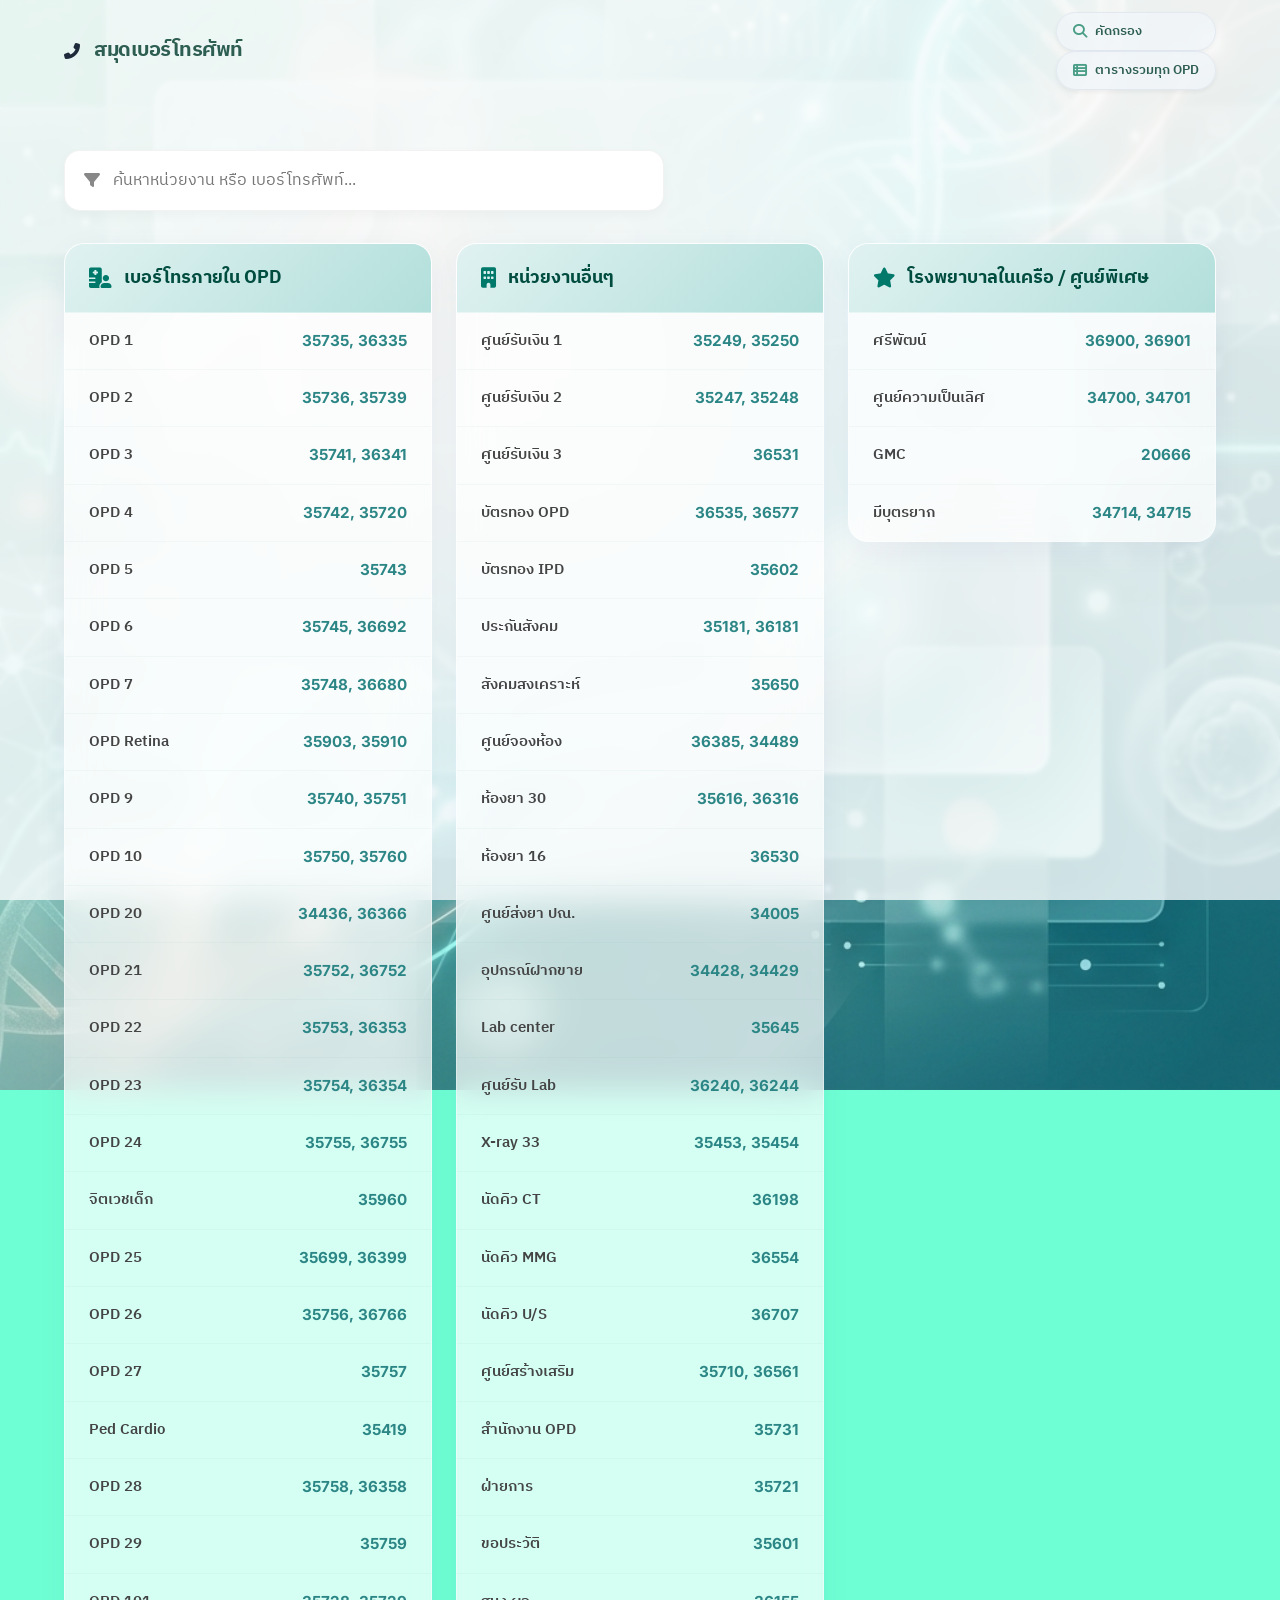
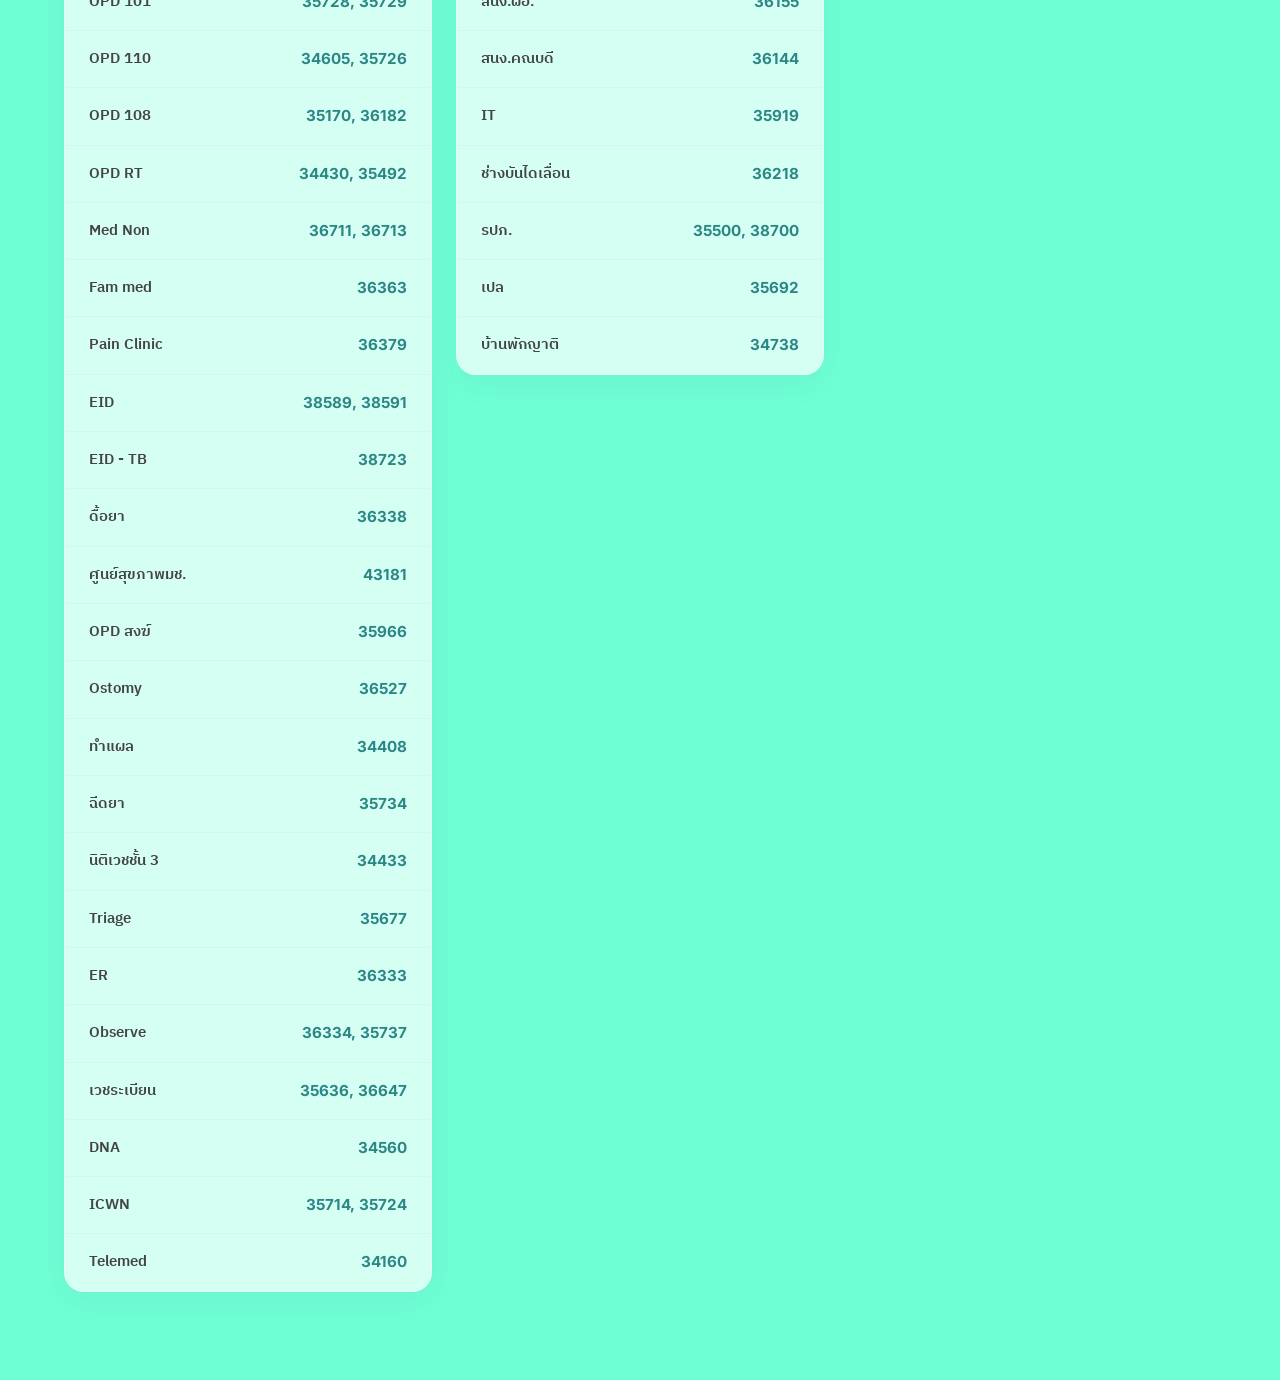
==== commit fb926265: "Add files via upload" ====
--- a/directory.html
+++ b/directory.html
@@ -5,7 +5,7 @@
     <meta charset="UTF-8">
     <meta name="viewport" content="width=device-width, initial-scale=1.0">
     <title>สมุดเบอร์โทรศัพท์ - Smart Screening</title>
-    <link rel="stylesheet" href="style.css">
+    <link rel="stylesheet" href="style.css?v=3">
     <link rel="stylesheet" href="https://cdnjs.cloudflare.com/ajax/libs/font-awesome/6.4.0/css/all.min.css">
     <link rel="icon" type="image/png" href="favicon.png">
     <link href="https://fonts.googleapis.com/css2?family=IBM+Plex+Sans+Thai:wght@300;400;500;600;700&family=Inter:wght@300;400;500;600;700&display=swap" rel="stylesheet">
--- a/style.css
+++ b/style.css
@@ -11,6 +11,10 @@
     box-sizing: border-box;
     margin: 0;
     padding: 0;
+}
+
+button, input, select, textarea {
+    font-family: inherit;
 }
 
 :root {
@@ -1177,4 +1181,275 @@
         padding: 12px 10px;
         text-align: center;
     }
+}
+
+/* --- Flow TB Modal --- */
+.flow-tb-modal {
+    position: fixed;
+    top: 0;
+    left: 0;
+    width: 100%;
+    height: 100%;
+    background: rgba(15, 23, 42, 0.4);
+    backdrop-filter: blur(8px);
+    -webkit-backdrop-filter: blur(8px);
+    z-index: 1000;
+    display: flex;
+    align-items: center;
+    justify-content: center;
+    padding: 20px;
+    opacity: 0;
+    visibility: hidden;
+    pointer-events: none;
+    transition: opacity 0.3s ease, visibility 0.3s ease;
+}
+
+.flow-tb-modal.show {
+    opacity: 1;
+    visibility: visible;
+    pointer-events: auto;
+}
+
+.flow-tb-content {
+    background: var(--white);
+    width: 100%;
+    max-width: 900px;
+    max-height: 90vh;
+    border-radius: var(--radius-lg);
+    box-shadow: 0 25px 50px -12px rgba(0, 0, 0, 0.25);
+    display: flex;
+    flex-direction: column;
+    overflow: hidden;
+    transform: translateY(20px) scale(0.95);
+    transition: all 0.4s cubic-bezier(0.175, 0.885, 0.32, 1.275);
+}
+
+.flow-tb-modal.show .flow-tb-content {
+    transform: translateY(0) scale(1);
+}
+
+.flow-tb-header {
+    background: linear-gradient(135deg, var(--mint-600), var(--teal-600));
+    color: var(--white);
+    padding: 24px;
+    display: flex;
+    justify-content: space-between;
+    align-items: center;
+}
+
+.flow-tb-header h2 {
+    margin: 0;
+    font-size: 20px;
+    font-weight: 600;
+    font-family: 'IBM Plex Sans Thai', sans-serif;
+    display: flex;
+    align-items: center;
+    gap: 12px;
+}
+
+.flow-tb-header h2 i {
+    font-size: 24px;
+}
+
+.close-modal-btn {
+    background: rgba(255, 255, 255, 0.2);
+    border: none;
+    color: var(--white);
+    width: 36px;
+    height: 36px;
+    border-radius: 50%;
+    display: flex;
+    align-items: center;
+    justify-content: center;
+    cursor: pointer;
+    transition: all 0.2s;
+}
+
+.close-modal-btn:hover {
+    background: rgba(255, 255, 255, 0.3);
+    transform: rotate(90deg);
+}
+
+.flow-tb-body {
+    padding: 30px;
+    overflow-y: auto;
+    background: var(--gray-50);
+}
+
+/* Flowchart styling */
+.fc-container {
+    display: flex;
+    flex-direction: column;
+    align-items: center;
+    gap: 20px;
+}
+
+.fc-node {
+    background: var(--white);
+    border: 2px solid var(--mint-400);
+    border-radius: var(--radius-md);
+    padding: 16px 24px;
+    text-align: center;
+    box-shadow: 0 4px 6px rgba(0,0,0,0.05);
+    position: relative;
+    max-width: 400px;
+    width: 100%;
+    font-family: 'IBM Plex Sans Thai', sans-serif;
+}
+
+.fc-node.primary {
+    background: var(--mint-500);
+    color: var(--white);
+    border-color: var(--mint-600);
+    font-weight: 700;
+    font-size: 18px;
+}
+
+.fc-node.action {
+    background: #fffbeb;
+    border-color: #fcd34d;
+    text-align: left;
+}
+
+.fc-node.action h4 {
+    color: #b45309;
+    margin-bottom: 8px;
+    font-size: 15px;
+}
+
+.fc-node.action ul {
+    margin: 0;
+    padding-left: 20px;
+    font-size: 14px;
+    color: var(--gray-700);
+}
+
+.fc-node.action ul li {
+    margin-bottom: 6px;
+}
+
+.fc-node.destination {
+    background: #eff6ff;
+    border-color: #93c5fd;
+    font-weight: 700;
+    color: #1e40af;
+}
+
+.fc-node.terminal {
+    background: #fdf2f8;
+    border-color: #fbcfe8;
+    color: #9d174d;
+    font-weight: 600;
+}
+
+.fc-split {
+    display: flex;
+    gap: 24px;
+    width: 100%;
+    justify-content: center;
+    align-items: flex-start;
+}
+
+.fc-branch {
+    display: flex;
+    flex-direction: column;
+    align-items: center;
+    gap: 20px;
+    flex: 1;
+}
+
+.fc-connector {
+    width: 2px;
+    height: 20px;
+    background-color: var(--mint-300);
+    position: relative;
+}
+
+.fc-connector::after {
+    content: '';
+    position: absolute;
+    bottom: -4px;
+    left: -4px;
+    width: 0;
+    height: 0;
+    border-left: 5px solid transparent;
+    border-right: 5px solid transparent;
+    border-top: 6px solid var(--mint-300);
+}
+
+/* Cross arrow for Flow TB */
+.cross-arrow-container {
+    position: relative;
+    width: 100%;
+    display: flex;
+    justify-content: center;
+}
+
+.cross-arrow {
+    position: absolute;
+    top: 10px;
+    left: 50%;
+    width: calc(100% + 14px);
+    height: 10px;
+    border-top: 2px solid #be185d;
+    border-right: 2px solid #be185d;
+    border-top-right-radius: 4px;
+    z-index: 5;
+}
+
+.cross-arrow::after {
+    content: '';
+    position: absolute;
+    bottom: -6px;
+    right: -6px;
+    border-left: 5px solid transparent;
+    border-right: 5px solid transparent;
+    border-top: 6px solid #be185d;
+}
+
+.mobile-text-path {
+    display: none;
+    width: 100%;
+    flex-direction: column;
+    align-items: center;
+}
+
+/* Button to open flow */
+.btn-flow-tb {
+    font-family: 'IBM Plex Sans Thai', sans-serif;
+    display: inline-flex;
+    align-items: center;
+    gap: 8px;
+    background: linear-gradient(135deg, #ef4444, #dc2626);
+    color: white;
+    padding: 8px 16px;
+    border-radius: 20px;
+    border: none;
+    font-size: 13px;
+    font-weight: 600;
+    cursor: pointer;
+    transition: all 0.2s;
+    box-shadow: 0 4px 10px rgba(220, 38, 38, 0.3);
+    margin-top: 12px;
+}
+
+.btn-flow-tb:hover {
+    transform: translateY(-2px);
+    box-shadow: 0 6px 15px rgba(220, 38, 38, 0.4);
+}
+
+@media (max-width: 768px) {
+    .cross-arrow {
+        display: none !important;
+    }
+    .mobile-text-path {
+        display: flex;
+    }
+    .fc-split {
+        flex-direction: column;
+        align-items: center;
+    }
+    .fc-branch {
+        width: 100%;
+    }
 }
